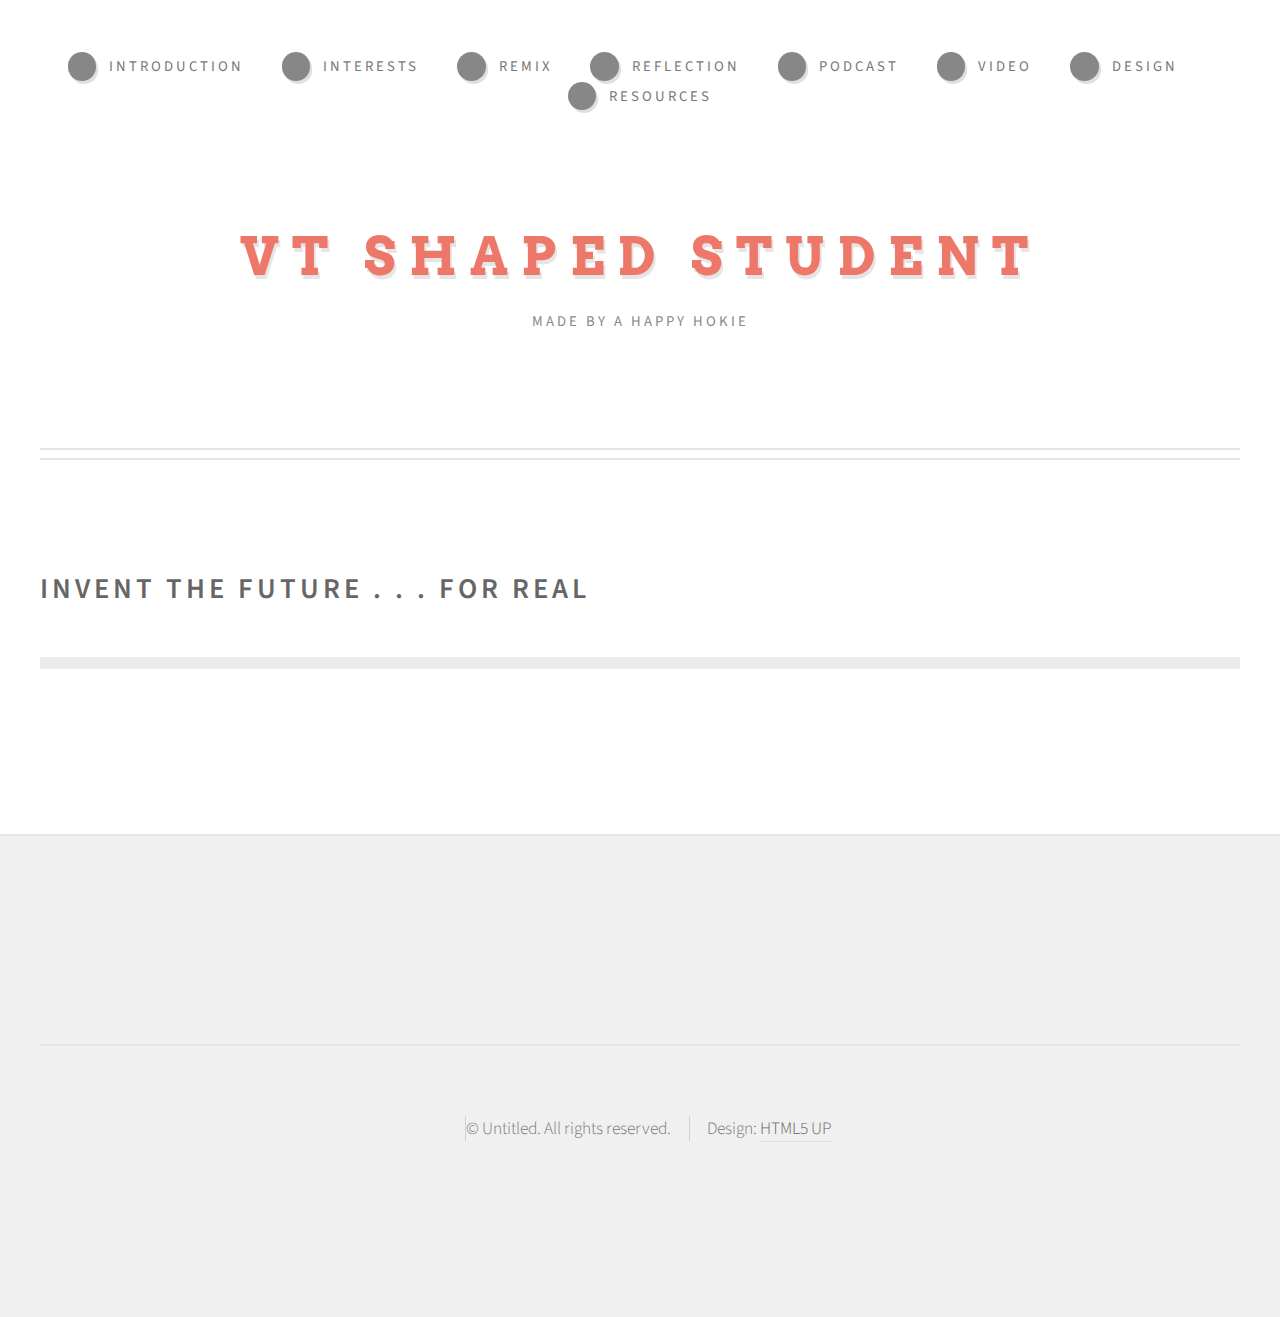
==== design.html @ 08e66b7c "design fix" ====
<!DOCTYPE HTML>
<html>
	<head>
		<title>Design</title>
		<meta charset="utf-8" />
		<meta name="viewport" content="width=device-width, initial-scale=1" />
		<!--[if lte IE 8]><script src="assets/js/ie/html5shiv.js"></script><![endif]-->
		<link rel="stylesheet" href="main.css" />
		<!--[if lte IE 8]><link rel="stylesheet" href="assets/css/ie8.css" /><![endif]-->
	</head>
	<body class="no-sidebar">
		<div id="page-wrapper">

			<!-- Header -->
				<div id="header-wrapper">
					<div id="header" class="container">

						<!-- Logo -->
							<h1 id="logo"><a href="index.html">VT Shaped Student</a></h1>
							<p>Made by a Happy Hokie</p>

						<!-- Nav -->
							<nav id="nav">
								<ul>
									<li><a class="icon fa-home" href="index.html"><span>Introduction</span></a></li>
									<li><a class="icon fa-cog" href="interests.html"><span>Interests</span></a></li>
									<li><a class="icon fa-retweet" href="remix.html"><span>Remix</span></a></li>
									<li><a class="icon fa-sitemap" href="reflection.html"><span>Reflection</span></a></li>
									<li><a class="icon fa-sitemap" href="podcast.html"><span>Podcast</span></a></li>
									<li><a class="icon fa-sitemap" href="video.html"><span>Video</span></a></li>
									<li><a class="icon fa-sitemap" href="design.html"><span>Design</span></a></li>
									<li><a class="icon fa-sitemap" href="resources.html"><span>Resources</span></a></li>
								</ul>
							</nav>

					</div>
				</div>

			<!-- Main -->
				<div id="main-wrapper">
					<div id="main" class="container">
						<div id="content">

							<!-- Post -->
								<article class="box post">
									<header>
										<h2><strong>Invent the Future . . . For Real</strong></h2>
									</header>
									<span class="image featured"><img src="images/" alt="" /></span>

								</article>

						</div>
					</div>
				</div>

			<!-- Footer -->
				<div id="footer-wrapper">
					<div id="footer" class="container">

					<div id="copyright" class="container">
						<ul class="links">
							<li>&copy; Untitled. All rights reserved.</li><li>Design: <a href="http://html5up.net">HTML5 UP</a></li>
						</ul>
					</div>
				</div>

		</div>

		<!-- Scripts -->
			<script src="assets/js/jquery.min.js"></script>
			<script src="assets/js/jquery.dropotron.min.js"></script>
			<script src="assets/js/skel.min.js"></script>
			<script src="assets/js/skel-viewport.min.js"></script>
			<script src="assets/js/util.js"></script>
			<!--[if lte IE 8]><script src="assets/js/ie/respond.min.js"></script><![endif]-->
			<script src="assets/js/main.js"></script>

	</body>
</html>
---- main.css ----
@import url("font-awesome.min.css");
@import url("https://fonts.googleapis.com/css?family=Source+Sans+Pro:300,400,600|Arvo:700");


	html, body, div, span, applet, object, iframe, h1, h2, h3, h4, h5, h6, p, blockquote, pre, a, abbr, acronym, address, big, cite, code, del, dfn, em, img, ins, kbd, q, s, samp, small, strike, strong, sub, sup, tt, var, b, u, i, center, dl, dt, dd, ol, ul, li, fieldset, form, label, legend, table, caption, tbody, tfoot, thead, tr, th, td, article, aside, canvas, details, embed, figure, figcaption, footer, header, hgroup, menu, nav, output, ruby, section, summary, time, mark, audio, video {
		margin: 0;
		padding: 0;
		border: 0;
		font-size: 100%;
		font: inherit;
		vertical-align: baseline;
	}

	article, aside, details, figcaption, figure, footer, header, hgroup, menu, nav, section {
		display: block;
	}

	body {
		line-height: 1;
	}

	ol, ul {
		list-style: none;
	}

	blockquote, q {
		quotes: none;
	}

	blockquote:before, blockquote:after, q:before, q:after {
		content: '';
		content: none;
	}

	table {
		border-collapse: collapse;
		border-spacing: 0;
	}

	body {
		-webkit-text-size-adjust: none;
	}

/* Box Model */

	*, *:before, *:after {
		-moz-box-sizing: border-box;
		-webkit-box-sizing: border-box;
		box-sizing: border-box;
	}

/* Containers */

	.container {
		margin-left: auto;
		margin-right: auto;
	}

	.container.\31 25\25 {
		width: 100%;
		max-width: 1200px;
		min-width: 960px;
	}

	.container.\37 5\25 {
		width: 720px;
	}

	.container.\35 0\25 {
		width: 480px;
	}

	.container.\32 5\25 {
		width: 240px;
	}

	.container {
		width: 960px;
	}

	@media screen and (min-width: 737px) {

		.container.\31 25\25 {
			width: 100%;
			max-width: 1500px;
			min-width: 1200px;
		}

		.container.\37 5\25 {
			width: 900px;
		}

		.container.\35 0\25 {
			width: 600px;
		}

		.container.\32 5\25 {
			width: 300px;
		}

		.container {
			width: 1200px;
		}

	}

	@media screen and (min-width: 737px) and (max-width: 1200px) {

		.container.\31 25\25 {
			width: 100%;
			max-width: 1200px;
			min-width: 960px;
		}

		.container.\37 5\25 {
			width: 720px;
		}

		.container.\35 0\25 {
			width: 480px;
		}

		.container.\32 5\25 {
			width: 240px;
		}

		.container {
			width: 960px;
		}

	}

	@media screen and (max-width: 736px) {

		.container.\31 25\25 {
			width: 100%;
			max-width: 125%;
			min-width: 100%;
		}

		.container.\37 5\25 {
			width: 75%;
		}

		.container.\35 0\25 {
			width: 50%;
		}

		.container.\32 5\25 {
			width: 25%;
		}

		.container {
			width: 100% !important;
		}

	}

/* Grid */

	.row {
		border-bottom: solid 1px transparent;
		-moz-box-sizing: border-box;
		-webkit-box-sizing: border-box;
		box-sizing: border-box;
	}

	.row > * {
		float: left;
		-moz-box-sizing: border-box;
		-webkit-box-sizing: border-box;
		box-sizing: border-box;
	}

	.row:after, .row:before {
		content: '';
		display: block;
		clear: both;
		height: 0;
	}

	.row.uniform > * > :first-child {
		margin-top: 0;
	}

	.row.uniform > * > :last-child {
		margin-bottom: 0;
	}

	.row.\30 \25 > * {
		padding: 0 0 0 0px;
	}

	.row.\30 \25 {
		margin: 0 0 -1px 0px;
	}

	.row.uniform.\30 \25 > * {
		padding: 0px 0 0 0px;
	}

	.row.uniform.\30 \25 {
		margin: 0px 0 -1px 0px;
	}

	.row > * {
		padding: 0 0 0 40px;
	}

	.row {
		margin: 0 0 -1px -40px;
	}

	.row.uniform > * {
		padding: 40px 0 0 40px;
	}

	.row.uniform {
		margin: -40px 0 -1px -40px;
	}

	.row.\32 00\25 > * {
		padding: 0 0 0 80px;
	}

	.row.\32 00\25 {
		margin: 0 0 -1px -80px;
	}

	.row.uniform.\32 00\25 > * {
		padding: 80px 0 0 80px;
	}

	.row.uniform.\32 00\25 {
		margin: -80px 0 -1px -80px;
	}

	.row.\31 50\25 > * {
		padding: 0 0 0 60px;
	}

	.row.\31 50\25 {
		margin: 0 0 -1px -60px;
	}

	.row.uniform.\31 50\25 > * {
		padding: 60px 0 0 60px;
	}

	.row.uniform.\31 50\25 {
		margin: -60px 0 -1px -60px;
	}

	.row.\35 0\25 > * {
		padding: 0 0 0 20px;
	}

	.row.\35 0\25 {
		margin: 0 0 -1px -20px;
	}

	.row.uniform.\35 0\25 > * {
		padding: 20px 0 0 20px;
	}

	.row.uniform.\35 0\25 {
		margin: -20px 0 -1px -20px;
	}

	.row.\32 5\25 > * {
		padding: 0 0 0 10px;
	}

	.row.\32 5\25 {
		margin: 0 0 -1px -10px;
	}

	.row.uniform.\32 5\25 > * {
		padding: 10px 0 0 10px;
	}

	.row.uniform.\32 5\25 {
		margin: -10px 0 -1px -10px;
	}

	.\31 2u, .\31 2u\24 {
		width: 100%;
		clear: none;
		margin-left: 0;
	}

	.\31 1u, .\31 1u\24 {
		width: 91.6666666667%;
		clear: none;
		margin-left: 0;
	}

	.\31 0u, .\31 0u\24 {
		width: 83.3333333333%;
		clear: none;
		margin-left: 0;
	}

	.\39 u, .\39 u\24 {
		width: 75%;
		clear: none;
		margin-left: 0;
	}

	.\38 u, .\38 u\24 {
		width: 66.6666666667%;
		clear: none;
		margin-left: 0;
	}

	.\37 u, .\37 u\24 {
		width: 58.3333333333%;
		clear: none;
		margin-left: 0;
	}

	.\36 u, .\36 u\24 {
		width: 50%;
		clear: none;
		margin-left: 0;
	}

	.\35 u, .\35 u\24 {
		width: 41.6666666667%;
		clear: none;
		margin-left: 0;
	}

	.\34 u, .\34 u\24 {
		width: 33.3333333333%;
		clear: none;
		margin-left: 0;
	}

	.\33 u, .\33 u\24 {
		width: 25%;
		clear: none;
		margin-left: 0;
	}

	.\32 u, .\32 u\24 {
		width: 16.6666666667%;
		clear: none;
		margin-left: 0;
	}

	.\31 u, .\31 u\24 {
		width: 8.3333333333%;
		clear: none;
		margin-left: 0;
	}

	.\31 2u\24 + *,
	.\31 1u\24 + *,
	.\31 0u\24 + *,
	.\39 u\24 + *,
	.\38 u\24 + *,
	.\37 u\24 + *,
	.\36 u\24 + *,
	.\35 u\24 + *,
	.\34 u\24 + *,
	.\33 u\24 + *,
	.\32 u\24 + *,
	.\31 u\24 + * {
		clear: left;
	}

	.\-11u {
		margin-left: 91.66667%;
	}

	.\-10u {
		margin-left: 83.33333%;
	}

	.\-9u {
		margin-left: 75%;
	}

	.\-8u {
		margin-left: 66.66667%;
	}

	.\-7u {
		margin-left: 58.33333%;
	}

	.\-6u {
		margin-left: 50%;
	}

	.\-5u {
		margin-left: 41.66667%;
	}

	.\-4u {
		margin-left: 33.33333%;
	}

	.\-3u {
		margin-left: 25%;
	}

	.\-2u {
		margin-left: 16.66667%;
	}

	.\-1u {
		margin-left: 8.33333%;
	}

	@media screen and (min-width: 737px) {

		.row > * {
			padding: 50px 0 0 50px;
		}

		.row {
			margin: -50px 0 -1px -50px;
		}

		.row.uniform > * {
			padding: 50px 0 0 50px;
		}

		.row.uniform {
			margin: -50px 0 -1px -50px;
		}

		.row.\32 00\25 > * {
			padding: 100px 0 0 100px;
		}

		.row.\32 00\25 {
			margin: -100px 0 -1px -100px;
		}

		.row.uniform.\32 00\25 > * {
			padding: 100px 0 0 100px;
		}

		.row.uniform.\32 00\25 {
			margin: -100px 0 -1px -100px;
		}

		.row.\31 50\25 > * {
			padding: 75px 0 0 75px;
		}

		.row.\31 50\25 {
			margin: -75px 0 -1px -75px;
		}

		.row.uniform.\31 50\25 > * {
			padding: 75px 0 0 75px;
		}

		.row.uniform.\31 50\25 {
			margin: -75px 0 -1px -75px;
		}

		.row.\35 0\25 > * {
			padding: 25px 0 0 25px;
		}

		.row.\35 0\25 {
			margin: -25px 0 -1px -25px;
		}

		.row.uniform.\35 0\25 > * {
			padding: 25px 0 0 25px;
		}

		.row.uniform.\35 0\25 {
			margin: -25px 0 -1px -25px;
		}

		.row.\32 5\25 > * {
			padding: 12.5px 0 0 12.5px;
		}

		.row.\32 5\25 {
			margin: -12.5px 0 -1px -12.5px;
		}

		.row.uniform.\32 5\25 > * {
			padding: 12.5px 0 0 12.5px;
		}

		.row.uniform.\32 5\25 {
			margin: -12.5px 0 -1px -12.5px;
		}

		.\31 2u\28desktop\29, .\31 2u\24\28desktop\29 {
			width: 100%;
			clear: none;
			margin-left: 0;
		}

		.\31 1u\28desktop\29, .\31 1u\24\28desktop\29 {
			width: 91.6666666667%;
			clear: none;
			margin-left: 0;
		}

		.\31 0u\28desktop\29, .\31 0u\24\28desktop\29 {
			width: 83.3333333333%;
			clear: none;
			margin-left: 0;
		}

		.\39 u\28desktop\29, .\39 u\24\28desktop\29 {
			width: 75%;
			clear: none;
			margin-left: 0;
		}

		.\38 u\28desktop\29, .\38 u\24\28desktop\29 {
			width: 66.6666666667%;
			clear: none;
			margin-left: 0;
		}

		.\37 u\28desktop\29, .\37 u\24\28desktop\29 {
			width: 58.3333333333%;
			clear: none;
			margin-left: 0;
		}

		.\36 u\28desktop\29, .\36 u\24\28desktop\29 {
			width: 50%;
			clear: none;
			margin-left: 0;
		}

		.\35 u\28desktop\29, .\35 u\24\28desktop\29 {
			width: 41.6666666667%;
			clear: none;
			margin-left: 0;
		}

		.\34 u\28desktop\29, .\34 u\24\28desktop\29 {
			width: 33.3333333333%;
			clear: none;
			margin-left: 0;
		}

		.\33 u\28desktop\29, .\33 u\24\28desktop\29 {
			width: 25%;
			clear: none;
			margin-left: 0;
		}

		.\32 u\28desktop\29, .\32 u\24\28desktop\29 {
			width: 16.6666666667%;
			clear: none;
			margin-left: 0;
		}

		.\31 u\28desktop\29, .\31 u\24\28desktop\29 {
			width: 8.3333333333%;
			clear: none;
			margin-left: 0;
		}

		.\31 2u\24\28desktop\29 + *,
		.\31 1u\24\28desktop\29 + *,
		.\31 0u\24\28desktop\29 + *,
		.\39 u\24\28desktop\29 + *,
		.\38 u\24\28desktop\29 + *,
		.\37 u\24\28desktop\29 + *,
		.\36 u\24\28desktop\29 + *,
		.\35 u\24\28desktop\29 + *,
		.\34 u\24\28desktop\29 + *,
		.\33 u\24\28desktop\29 + *,
		.\32 u\24\28desktop\29 + *,
		.\31 u\24\28desktop\29 + * {
			clear: left;
		}

		.\-11u\28desktop\29 {
			margin-left: 91.66667%;
		}

		.\-10u\28desktop\29 {
			margin-left: 83.33333%;
		}

		.\-9u\28desktop\29 {
			margin-left: 75%;
		}

		.\-8u\28desktop\29 {
			margin-left: 66.66667%;
		}

		.\-7u\28desktop\29 {
			margin-left: 58.33333%;
		}

		.\-6u\28desktop\29 {
			margin-left: 50%;
		}

		.\-5u\28desktop\29 {
			margin-left: 41.66667%;
		}

		.\-4u\28desktop\29 {
			margin-left: 33.33333%;
		}

		.\-3u\28desktop\29 {
			margin-left: 25%;
		}

		.\-2u\28desktop\29 {
			margin-left: 16.66667%;
		}

		.\-1u\28desktop\29 {
			margin-left: 8.33333%;
		}

	}

	@media screen and (min-width: 737px) and (max-width: 1200px) {

		.row > * {
			padding: 30px 0 0 30px;
		}

		.row {
			margin: -30px 0 -1px -30px;
		}

		.row.uniform > * {
			padding: 30px 0 0 30px;
		}

		.row.uniform {
			margin: -30px 0 -1px -30px;
		}

		.row.\32 00\25 > * {
			padding: 60px 0 0 60px;
		}

		.row.\32 00\25 {
			margin: -60px 0 -1px -60px;
		}

		.row.uniform.\32 00\25 > * {
			padding: 60px 0 0 60px;
		}

		.row.uniform.\32 00\25 {
			margin: -60px 0 -1px -60px;
		}

		.row.\31 50\25 > * {
			padding: 45px 0 0 45px;
		}

		.row.\31 50\25 {
			margin: -45px 0 -1px -45px;
		}

		.row.uniform.\31 50\25 > * {
			padding: 45px 0 0 45px;
		}

		.row.uniform.\31 50\25 {
			margin: -45px 0 -1px -45px;
		}

		.row.\35 0\25 > * {
			padding: 15px 0 0 15px;
		}

		.row.\35 0\25 {
			margin: -15px 0 -1px -15px;
		}

		.row.uniform.\35 0\25 > * {
			padding: 15px 0 0 15px;
		}

		.row.uniform.\35 0\25 {
			margin: -15px 0 -1px -15px;
		}

		.row.\32 5\25 > * {
			padding: 7.5px 0 0 7.5px;
		}

		.row.\32 5\25 {
			margin: -7.5px 0 -1px -7.5px;
		}

		.row.uniform.\32 5\25 > * {
			padding: 7.5px 0 0 7.5px;
		}

		.row.uniform.\32 5\25 {
			margin: -7.5px 0 -1px -7.5px;
		}

		.\31 2u\28tablet\29, .\31 2u\24\28tablet\29 {
			width: 100%;
			clear: none;
			margin-left: 0;
		}

		.\31 1u\28tablet\29, .\31 1u\24\28tablet\29 {
			width: 91.6666666667%;
			clear: none;
			margin-left: 0;
		}

		.\31 0u\28tablet\29, .\31 0u\24\28tablet\29 {
			width: 83.3333333333%;
			clear: none;
			margin-left: 0;
		}

		.\39 u\28tablet\29, .\39 u\24\28tablet\29 {
			width: 75%;
			clear: none;
			margin-left: 0;
		}

		.\38 u\28tablet\29, .\38 u\24\28tablet\29 {
			width: 66.6666666667%;
			clear: none;
			margin-left: 0;
		}

		.\37 u\28tablet\29, .\37 u\24\28tablet\29 {
			width: 58.3333333333%;
			clear: none;
			margin-left: 0;
		}

		.\36 u\28tablet\29, .\36 u\24\28tablet\29 {
			width: 50%;
			clear: none;
			margin-left: 0;
		}

		.\35 u\28tablet\29, .\35 u\24\28tablet\29 {
			width: 41.6666666667%;
			clear: none;
			margin-left: 0;
		}

		.\34 u\28tablet\29, .\34 u\24\28tablet\29 {
			width: 33.3333333333%;
			clear: none;
			margin-left: 0;
		}

		.\33 u\28tablet\29, .\33 u\24\28tablet\29 {
			width: 25%;
			clear: none;
			margin-left: 0;
		}

		.\32 u\28tablet\29, .\32 u\24\28tablet\29 {
			width: 16.6666666667%;
			clear: none;
			margin-left: 0;
		}

		.\31 u\28tablet\29, .\31 u\24\28tablet\29 {
			width: 8.3333333333%;
			clear: none;
			margin-left: 0;
		}

		.\31 2u\24\28tablet\29 + *,
		.\31 1u\24\28tablet\29 + *,
		.\31 0u\24\28tablet\29 + *,
		.\39 u\24\28tablet\29 + *,
		.\38 u\24\28tablet\29 + *,
		.\37 u\24\28tablet\29 + *,
		.\36 u\24\28tablet\29 + *,
		.\35 u\24\28tablet\29 + *,
		.\34 u\24\28tablet\29 + *,
		.\33 u\24\28tablet\29 + *,
		.\32 u\24\28tablet\29 + *,
		.\31 u\24\28tablet\29 + * {
			clear: left;
		}

		.\-11u\28tablet\29 {
			margin-left: 91.66667%;
		}

		.\-10u\28tablet\29 {
			margin-left: 83.33333%;
		}

		.\-9u\28tablet\29 {
			margin-left: 75%;
		}

		.\-8u\28tablet\29 {
			margin-left: 66.66667%;
		}

		.\-7u\28tablet\29 {
			margin-left: 58.33333%;
		}

		.\-6u\28tablet\29 {
			margin-left: 50%;
		}

		.\-5u\28tablet\29 {
			margin-left: 41.66667%;
		}

		.\-4u\28tablet\29 {
			margin-left: 33.33333%;
		}

		.\-3u\28tablet\29 {
			margin-left: 25%;
		}

		.\-2u\28tablet\29 {
			margin-left: 16.66667%;
		}

		.\-1u\28tablet\29 {
			margin-left: 8.33333%;
		}

	}

	@media screen and (max-width: 736px) {

		.row > * {
			padding: 20px 0 0 20px;
		}

		.row {
			margin: -20px 0 -1px -20px;
		}

		.row.uniform > * {
			padding: 20px 0 0 20px;
		}

		.row.uniform {
			margin: -20px 0 -1px -20px;
		}

		.row.\32 00\25 > * {
			padding: 40px 0 0 40px;
		}

		.row.\32 00\25 {
			margin: -40px 0 -1px -40px;
		}

		.row.uniform.\32 00\25 > * {
			padding: 40px 0 0 40px;
		}

		.row.uniform.\32 00\25 {
			margin: -40px 0 -1px -40px;
		}

		.row.\31 50\25 > * {
			padding: 30px 0 0 30px;
		}

		.row.\31 50\25 {
			margin: -30px 0 -1px -30px;
		}

		.row.uniform.\31 50\25 > * {
			padding: 30px 0 0 30px;
		}

		.row.uniform.\31 50\25 {
			margin: -30px 0 -1px -30px;
		}

		.row.\35 0\25 > * {
			padding: 10px 0 0 10px;
		}

		.row.\35 0\25 {
			margin: -10px 0 -1px -10px;
		}

		.row.uniform.\35 0\25 > * {
			padding: 10px 0 0 10px;
		}

		.row.uniform.\35 0\25 {
			margin: -10px 0 -1px -10px;
		}

		.row.\32 5\25 > * {
			padding: 5px 0 0 5px;
		}

		.row.\32 5\25 {
			margin: -5px 0 -1px -5px;
		}

		.row.uniform.\32 5\25 > * {
			padding: 5px 0 0 5px;
		}

		.row.uniform.\32 5\25 {
			margin: -5px 0 -1px -5px;
		}

		.\31 2u\28mobile\29, .\31 2u\24\28mobile\29 {
			width: 100%;
			clear: none;
			margin-left: 0;
		}

		.\31 1u\28mobile\29, .\31 1u\24\28mobile\29 {
			width: 91.6666666667%;
			clear: none;
			margin-left: 0;
		}

		.\31 0u\28mobile\29, .\31 0u\24\28mobile\29 {
			width: 83.3333333333%;
			clear: none;
			margin-left: 0;
		}

		.\39 u\28mobile\29, .\39 u\24\28mobile\29 {
			width: 75%;
			clear: none;
			margin-left: 0;
		}

		.\38 u\28mobile\29, .\38 u\24\28mobile\29 {
			width: 66.6666666667%;
			clear: none;
			margin-left: 0;
		}

		.\37 u\28mobile\29, .\37 u\24\28mobile\29 {
			width: 58.3333333333%;
			clear: none;
			margin-left: 0;
		}

		.\36 u\28mobile\29, .\36 u\24\28mobile\29 {
			width: 50%;
			clear: none;
			margin-left: 0;
		}

		.\35 u\28mobile\29, .\35 u\24\28mobile\29 {
			width: 41.6666666667%;
			clear: none;
			margin-left: 0;
		}

		.\34 u\28mobile\29, .\34 u\24\28mobile\29 {
			width: 33.3333333333%;
			clear: none;
			margin-left: 0;
		}

		.\33 u\28mobile\29, .\33 u\24\28mobile\29 {
			width: 25%;
			clear: none;
			margin-left: 0;
		}

		.\32 u\28mobile\29, .\32 u\24\28mobile\29 {
			width: 16.6666666667%;
			clear: none;
			margin-left: 0;
		}

		.\31 u\28mobile\29, .\31 u\24\28mobile\29 {
			width: 8.3333333333%;
			clear: none;
			margin-left: 0;
		}

		.\31 2u\24\28mobile\29 + *,
		.\31 1u\24\28mobile\29 + *,
		.\31 0u\24\28mobile\29 + *,
		.\39 u\24\28mobile\29 + *,
		.\38 u\24\28mobile\29 + *,
		.\37 u\24\28mobile\29 + *,
		.\36 u\24\28mobile\29 + *,
		.\35 u\24\28mobile\29 + *,
		.\34 u\24\28mobile\29 + *,
		.\33 u\24\28mobile\29 + *,
		.\32 u\24\28mobile\29 + *,
		.\31 u\24\28mobile\29 + * {
			clear: left;
		}

		.\-11u\28mobile\29 {
			margin-left: 91.66667%;
		}

		.\-10u\28mobile\29 {
			margin-left: 83.33333%;
		}

		.\-9u\28mobile\29 {
			margin-left: 75%;
		}

		.\-8u\28mobile\29 {
			margin-left: 66.66667%;
		}

		.\-7u\28mobile\29 {
			margin-left: 58.33333%;
		}

		.\-6u\28mobile\29 {
			margin-left: 50%;
		}

		.\-5u\28mobile\29 {
			margin-left: 41.66667%;
		}

		.\-4u\28mobile\29 {
			margin-left: 33.33333%;
		}

		.\-3u\28mobile\29 {
			margin-left: 25%;
		}

		.\-2u\28mobile\29 {
			margin-left: 16.66667%;
		}

		.\-1u\28mobile\29 {
			margin-left: 8.33333%;
		}

	}

/* Basic */

	body {
		background: #f0f0f0;
		font-family: 'Source Sans Pro';
		font-weight: 300;
		color: #777;
	}

		body.is-loading * {
			-moz-transition: none !important;
			-webkit-transition: none !important;
			-ms-transition: none !important;
			transition: none !important;
			-moz-animation: none !important;
			-webkit-animation: none !important;
			-ms-animation: none !important;
			animation: none !important;
		}

	input, textarea, select {
		font-family: 'Source Sans Pro';
		font-weight: 300;
		color: #777;
	}

	h1, h2, h3, h4, h5, h6 {
		font-weight: 600;
		text-transform: uppercase;
		color: #888;
	}

	h1 a, h2 a, h3 a, h4 a, h5 a, h6 a {
		color: inherit;
		text-decoration: none;
		border: 0;
	}

	a {
		-moz-transition: color 0.25s ease-in-out, border-bottom-color 0.25s ease-in-out;
		-webkit-transition: color 0.25s ease-in-out, border-bottom-color 0.25s ease-in-out;
		-ms-transition: color 0.25s ease-in-out, border-bottom-color 0.25s ease-in-out;
		transition: color 0.25s ease-in-out, border-bottom-color 0.25s ease-in-out;
		color: #666;
		text-decoration: none;
		border-bottom: solid 1px #ddd;
	}

		a strong {
			-moz-transition: color 0.25s ease-in-out, border-bottom-color 0.25s ease-in-out;
			-webkit-transition: color 0.25s ease-in-out, border-bottom-color 0.25s ease-in-out;
			-ms-transition: color 0.25s ease-in-out, border-bottom-color 0.25s ease-in-out;
			transition: color 0.25s ease-in-out, border-bottom-color 0.25s ease-in-out;
		}

		a:hover {
			color: #ed786a;
			border-bottom-color: rgba(255, 255, 255, 0);
		}

			a:hover strong {
				color: #ed786a;
			}

	strong, b {
		font-weight: 600;
		color: #666;
	}

	em, i {
		font-style: italic;
	}

	sub {
		position: relative;
		top: 0.5em;
		font-size: 0.8em;
	}

	sup {
		position: relative;
		top: -0.5em;
		font-size: 0.8em;
	}

	hr {
		border: 0;
		border-top: solid 1px #ddd;
	}

	blockquote {
		border-left: solid 0.5em #ddd;
		padding: 1em 0 1em 2em;
		font-style: italic;
	}

	p {
		text-align: justify;
		margin-bottom: 2em;
	}

	ul, ol, dl, table, blockquote {
		margin-bottom: 2em;
	}

	br.clear {
		clear: both;
	}

/* Sections/Article */

	section, article {
		margin-bottom: 3em;
	}

	section > :last-child,
	article > :last-child,
	section:last-child,
	article:last-child {
		margin-bottom: 0;
	}

/* Image */

	.image {
		-moz-transition: opacity 0.25s ease-in-out;
		-webkit-transition: opacity 0.25s ease-in-out;
		-ms-transition: opacity 0.25s ease-in-out;
		transition: opacity 0.25s ease-in-out;
		display: inline-block;
		border: solid 6px #ebebeb !important;
	}

		.image:hover {
			opacity: 0.9;
		}

		.image img {
			display: block;
			width: 100%;
		}

		.image.fit {
			display: block;
			width: 100%;
		}

		.image.featured {
			display: block;
			width: 100%;
			margin: 0 0 3.5em 0;
		}

		.image.left {
			float: left;
			margin: 0 1.5em 1.5em 0;
			position: relative;
			top: 0.5em;
		}

		.image.centered {
			display: block;
			margin: 0 0 2em 0;
		}

			.image.centered img {
				margin: 0 auto;
				width: auto;
			}

/* List */

	ul.default {
		list-style: disc;
		margin-left: 1em;
	}

		ul.default li {
			padding-left: 0.5em;
			margin: 0.75em 0 0.75em 0;
		}

			ul.default li:first-child {
				margin-top: 0;
			}

	ul.links {
		list-style: decimal;
		margin-left: 1em;
	}

		ul.links li {
			display: inline;
			border-left: solid 1px #d0d0d0;
			padding-left: 1em;
			margin-left: 1em;
		}

			ul.links li:first-child {
				margin-left: 0;
				padding-left: 0;
			}

	ul.actions {
		margin-top: 2.5em;
		clear: both;
	}

	ul.divided li {
		border-top: solid 2px #e5e5e5;
	}

		ul.divided li:first-child {
			border-top: 0;
			margin-top: 0;
			padding-top: 0;
		}

	ul.icons > li {
		position: relative;
		padding: 2em 0 0 3em;
	}

		ul.icons > li:before {
			position: absolute;
			left: 0;
			top: 2em;
			display: block;
			background: #878787;
			color: #e4e4e4;
			width: 1.65em;
			height: 1.65em;
			border-radius: 1.65em;
			line-height: 1.65em;
			text-align: center;
			box-shadow: 0.125em 0.175em 0 0 rgba(0, 0, 0, 0.125);
		}

		ul.icons > li:first-child {
			padding-top: 0;
		}

			ul.icons > li:first-child:before {
				top: 0;
			}

	ol.default {
		list-style: decimal;
		margin-left: 1em;
	}

		ol.default li {
			padding-left: 0.5em;
			margin: 0.75em 0 0.75em 0;
		}

			ol.default li:first-child {
				margin-top: 0;
			}

/* Form */

	form label {
		font-weight: 600;
		text-transform: uppercase;
		color: #888;
		display: block;
		margin: 0 0 1em 0;
	}

	form input[type="text"],
	form input[type="email"]
	input[type="password"],
	form select,
	form textarea {
		-moz-transition: background-color 0.25s ease-in-out;
		-webkit-transition: background-color 0.25s ease-in-out;
		-ms-transition: background-color 0.25s ease-in-out;
		transition: background-color 0.25s ease-in-out;
		-webkit-appearance: none;
		display: block;
		border: 0;
		background: #e8e8e8;
		width: 100%;
		box-shadow: inset 2px 2px 0px 0px rgba(0, 0, 0, 0.1);
		border-radius: 4px;
		line-height: 1.25em;
		padding: 0.75em 1em 0.75em 1em;
	}

		form input[type="text"]:focus,
		form input[type="email"]
		input[type="password"]:focus,
		form select:focus,
		form textarea:focus {
			background: #f0f0f0;
		}

	form textarea {
		min-height: 11em;
	}

	form .formerize-placeholder {
		color: #555 !important;
	}

	form ::-webkit-input-placeholder {
		color: #555 !important;
		line-height: 1.35em;
	}

	form :-moz-placeholder {
		color: #555 !important;
	}

	form ::-moz-placeholder {
		color: #555 !important;
	}

	form :-ms-input-placeholder {
		color: #555 !important;
	}

	form ::-moz-focus-inner {
		border: 0;
	}

/* Table */

	table {
		width: 100%;
	}

		table.default {
			width: 100%;
		}

			table.default tbody tr {
				border-top: solid 1px #E5E5E5;
			}

				table.default tbody tr:first-child {
					border-top: 0;
				}

			table.default td {
				padding: 0.75em 1em 0.75em 1em;
			}

			table.default th {
				text-align: left;
				font-weight: bold;
				padding: 0.75em 1em 0.75em 1em;
			}

			table.default thead {
				background: #878787;
				color: #fff;
				font-weight: 400;
				text-transform: uppercase;
				border: 0;
				box-shadow: 0.125em 0.175em 0 0 rgba(0, 0, 0, 0.125);
			}

			table.default tfoot {
				background: #F0F0F0;
				border-top: solid 2px #E5E5E5;
			}

/* Button */

	input[type="button"],
	input[type="submit"],
	input[type="reset"],
	button,
	.button {
		-moz-transition: all 0.25s ease-in-out;
		-webkit-transition: all 0.25s ease-in-out;
		-ms-transition: all 0.25s ease-in-out;
		transition: all 0.25s ease-in-out;
		-webkit-appearance: none;
		position: relative;
		display: inline-block;
		background: #ed786a;
		color: #fff !important;
		text-transform: uppercase;
		border-radius: 4px;
		border: 0;
		outline: 0;
		font-size: 1em;
		box-shadow: 0.125em 0.175em 0 0 rgba(0, 0, 0, 0.125);
		font-weight: 600;
		text-align: center;
	}

		input[type="button"].icon:before,
		input[type="submit"].icon:before,
		input[type="reset"].icon:before,
		button.icon:before,
		.button.icon:before {
			position: relative;
			padding-right: 0.75em;
			opacity: 0.5;
			top: 0.05em;
		}

		input[type="button"]:hover,
		input[type="submit"]:hover,
		input[type="reset"]:hover,
		button:hover,
		.button:hover {
			background: #fd887a;
		}

		input[type="button"]:active,
		input[type="submit"]:active,
		input[type="reset"]:active,
		button:active,
		.button:active {
			background: #ed786a;
		}

		input[type="button"].alt,
		input[type="submit"].alt,
		input[type="reset"].alt,
		button.alt,
		.button.alt {
			background: #878787;
		}

			input[type="button"].alt:hover,
			input[type="submit"].alt:hover,
			input[type="reset"].alt:hover,
			button.alt:hover,
			.button.alt:hover {
				background: #979797;
			}

			input[type="button"].alt:active,
			input[type="submit"].alt:active,
			input[type="reset"].alt:active,
			button.alt:active,
			.button.alt:active {
				background: #878787;
			}

/* Box */

	.box .excerpt .date {
		background: #878787;
		color: #fff;
		font-weight: 400;
		text-transform: uppercase;
		border-radius: 4px;
		border: 0;
		box-shadow: 0.125em 0.175em 0 0 rgba(0, 0, 0, 0.125);
	}

/* Icons */

	.icon {
		position: relative;
		text-decoration: none;
	}

		.icon:before {
			-moz-osx-font-smoothing: grayscale;
			-webkit-font-smoothing: antialiased;
			font-family: FontAwesome;
			font-style: normal;
			font-weight: normal;
			text-transform: none !important;
		}

		.icon > .label {
			display: none;
		}

/* Wrappers */

	#header-wrapper {
		position: relative;
		background: #fff;
		text-align: center;
	}

		#header-wrapper p {
			text-align: center;
		}

	#banner-wrapper {
		position: relative;
		overflow: hidden;
		background: #fff;
		color: #fff;
		text-align: center;
		border-top: solid 2px #e5e5e5;
		border-bottom: solid 2px #e5e5e5;
		box-shadow: inset 0px -8px 0px 0px #fff, inset 0px -10px 0px 0px #e5e5e5, inset 0px 8px 0px 0px #fff, inset 0px 10px 0px 0px #e5e5e5;
	}

		#banner-wrapper .inner {
			background: url("../../images/banner.jpg");
			background-size: cover;
		}

		#banner-wrapper p {
			text-align: center;
		}

	#features-wrapper {
		position: relative;
		overflow: hidden;
		background: #fff;
		text-align: center;
	}

		#features-wrapper p {
			text-align: center;
		}

		#features-wrapper .actions {
			margin-top: 1.25em;
		}

	#main-wrapper {
		position: relative;
		overflow: hidden;
		background: #fff;
	}

	#footer-wrapper {
		position: relative;
		overflow: hidden;
		border-top: solid 2px #e5e5e5;
		background: #f0f0f0;
	}

		#footer-wrapper form input[type="text"],
		#footer-wrapper form input[type="email"],
		#footer-wrapper form input[type="password"],
		#footer-wrapper form select,
		#footer-wrapper form textarea {
			background: #f7f7f7;
		}

			#footer-wrapper form input[type="text"]:focus,
			#footer-wrapper form input[type="email"]:focus,
			#footer-wrapper form input[type="password"]:focus,
			#footer-wrapper form select:focus,
			#footer-wrapper form textarea:focus {
				background: #fff;
			}

		#footer-wrapper h2 {
			text-align: center;
		}

/* Header */

	#header {
		position: relative;
		border-bottom: solid 2px #e5e5e5;
		box-shadow: inset 0px -8px 0px 0px #fff, inset 0px -10px 0px 0px #e5e5e5;
	}

		#header h1 {
			font-family: 'Arvo';
			font-weight: 700;
			color: #ed786a;
			text-shadow: 0.05em 0.075em 0 rgba(0, 0, 0, 0.1);
		}

			#header h1 a {
				border: 0;
			}

		#header p {
			text-transform: uppercase;
			font-weight: 400;
			color: #888;
		}

/* Nav */

	#nav {
		cursor: default;
	}

		#nav > ul > li > a {
			border: 0;
			text-decoration: none;
			text-transform: uppercase;
			font-weight: 400;
			color: #777;
			outline: 0;
		}

			#nav > ul > li > a:before {
				display: inline-block;
				background: #878787;
				color: #e4e4e4;
				width: 1.65em;
				height: 1.65em;
				border-radius: 1.65em;
				line-height: 1.65em;
				text-align: center;
				box-shadow: 0.125em 0.175em 0 0 rgba(0, 0, 0, 0.125);
				margin-right: 0.75em;
				-moz-transition: color 0.25s ease-in-out, background 0.25s ease-in-out;
				-webkit-transition: color 0.25s ease-in-out, background 0.25s ease-in-out;
				-o-transition: color 0.25s ease-in-out, background 0.25s ease-in-out;
				-ms-transition: color 0.25s ease-in-out, background 0.25s ease-in-out;
				transition: color 0.25s ease-in-out, background 0.25s ease-in-out;
			}

			#nav > ul > li > a > span {
				-moz-transition: color 0.25s ease-in-out;
				-webkit-transition: color 0.25s ease-in-out;
				-o-transition: color 0.25s ease-in-out;
				-ms-transition: color 0.25s ease-in-out;
				transition: color 0.25s ease-in-out;
			}

		#nav > ul > li.active > a:before, #nav > ul > li:hover > a:before {
			background: #ED786A;
			color: #fff;
		}

		#nav > ul > li.active > a > span, #nav > ul > li:hover > a > span {
			color: #ED786A;
		}

/* Features */

/* Banner */

	#banner {
		position: relative;
		text-transform: uppercase;
	}

		#banner p {
			font-weight: 400;
		}

		#banner strong {
			color: inherit;
		}

/* Content */

	#content > section,
	#content > article {
		border-top: solid 2px #e5e5e5;
		box-shadow: inset 0px 8px 0px 0px #fff, inset 0px 10px 0px 0px #e5e5e5;
	}

		#content > section:first-child,
		#content > article:first-child {
			border-top: 0;
			box-shadow: none;
		}

/* Sidebar */

	#sidebar > section,
	#sidebar > article {
		border-top: solid 2px #e5e5e5;
		box-shadow: inset 0px 8px 0px 0px #fff, inset 0px 10px 0px 0px #e5e5e5;
	}

		#sidebar > section:first-child,
		#sidebar > article:first-child {
			border-top: 0;
			box-shadow: none;
		}

/* Copyright */

	#copyright {
		border-top: solid 2px #e5e5e5;
		text-align: center;
	}

/* Desktop */

	@media screen and (min-width: 737px) {

		/* Basic */

			body, input, textarea, select {
				line-height: 1.65em;
				font-size: 13pt;
			}

			h2 {
				font-size: 1.65em;
				font-weight: 400;
				letter-spacing: 4px;
				margin: 0 0 1.5em 0;
				line-height: 1.75em;
			}

			h3 {
				font-size: 1em;
				letter-spacing: 2px;
				margin: 0 0 1.25em 0;
			}

		/* Table */

			table.default thead {
				font-size: 0.85em;
				letter-spacing: 2px;
			}

		/* Button */

			input[type="button"],
			input[type="submit"],
			input[type="reset"],
			button,
			.button {
				font-size: 0.85em;
				letter-spacing: 2px;
				padding: 0.85em 2.75em 0.85em 2.75em;
			}

		/* List */

			ul.actions li {
				display: inline-block;
				margin-left: 1em;
			}

				ul.actions li:first-child {
					margin-left: 0;
				}

			ul.divided li {
				margin: 2.5em 0 0 0;
				padding: 2.5em 0 0 0;
			}

		/* Box */

			.no-sidebar .box .post > header {
				text-align: center;
			}

			.box.excerpt .date {
				display: inline-block;
				font-size: 0.85em;
				letter-spacing: 2px;
				padding: 0.25em 1em 0.25em 1em;
				margin: 0 0 2.5em 0;
			}

		/* Wrappers */

			#features-wrapper {
				padding: 6em 0 6em 0;
			}

			#banner-wrapper {
				padding: 3em 0 3em 0;
			}

			#main-wrapper {
				padding: 6em 0 6em 0;
			}

			#footer-wrapper {
				padding: 6em 0 8em 0;
			}

		/* Header */

			#header {
				padding: 14em 0 7em 0;
			}

				#header h1 {
					font-size: 3em;
					letter-spacing: 13px;
				}

				#header p {
					margin: 2.5em 0 0 0;
					font-size: 0.85em;
					letter-spacing: 3px;
				}

		/* Nav */

			#nav {
				position: absolute;
				top: 3em;
				left: 0;
				width: 100%;
			}

				#nav > ul > li {
					display: inline-block;
					padding-right: 2em;
				}

					#nav > ul > li:last-child {
						padding-right: 0;
					}

					#nav > ul > li > a {
						display: block;
					}

						#nav > ul > li > a > span {
							font-size: 0.85em;
							letter-spacing: 3px;
						}

					#nav > ul > li > ul {
						display: none;
					}

			.dropotron {
				text-align: left;
				border: solid 1px #e5e5e5;
				border-radius: 4px;
				background: #fff;
				background: rgba(255, 255, 255, 0.965);
				box-shadow: 0px 2px 2px 0px rgba(0, 0, 0, 0.1);
				padding: 0.75em 0 0.5em 0;
				min-width: 12em;
				margin-top: calc(-0.5em + 1px);
				margin-left: -2px;
			}

				.dropotron.level-0 {
					margin-top: 1.5em;
					margin-left: -1em;
				}

					.dropotron.level-0:after {
						content: '';
						display: block;
						position: absolute;
						left: 1.25em;
						top: calc(-0.75em + 1px);
						border-left: solid 0.75em rgba(255, 255, 255, 0);
						border-right: solid 0.75em rgba(255, 255, 255, 0);
						border-bottom: solid 0.75em #fff;
					}

					.dropotron.level-0:before {
						content: '';
						display: block;
						position: absolute;
						left: 1.25em;
						top: -0.75em;
						border-left: solid 0.75em rgba(255, 255, 255, 0);
						border-right: solid 0.75em rgba(255, 255, 255, 0);
						border-bottom: solid 0.75em #ccc;
					}

				.dropotron span, .dropotron a {
					display: block;
					padding: 0.3em 1em 0.3em 1em;
					border: 0;
					border-top: solid 1px #f0f0f0;
					outline: 0;
				}

				.dropotron li:first-child > span, .dropotron li:first-child > a {
					border-top: 0;
					padding-top: 0;
				}

				.dropotron li:hover > span, .dropotron li:hover > a {
					-moz-transition: color 0.25s ease-in-out, border-bottom-color 0.25s ease-in-out;
					-webkit-transition: color 0.25s ease-in-out, border-bottom-color 0.25s ease-in-out;
					-ms-transition: color 0.25s ease-in-out, border-bottom-color 0.25s ease-in-out;
					transition: color 0.25s ease-in-out, border-bottom-color 0.25s ease-in-out;
					color: #ed786a;
				}

		/* Banner */

			#banner {
				padding: 10em 0 10em 0;
			}

				#banner p {
					font-size: 2em;
					line-height: 1.5em;
					letter-spacing: 4px;
				}

				#banner:before, #banner:after {
					content: '';
					display: block;
					position: absolute;
					top: 50%;
					width: 35px;
					height: 141px;
					margin-top: -70px;
					background: url("images/bracket.svg");
					opacity: 0.15;
				}

				#banner:before {
					left: 0;
				}

				#banner:after {
					-moz-transform: scaleX(-1);
					-webkit-transform: scaleX(-1);
					-ms-transform: scaleX(-1);
					transform: scaleX(-1);
					right: 0;
				}

		/* Content */

			#content > > section,
			#content > > article {
				margin: 5em 0 0 0;
				padding: 5em 0 0 0;
			}

				#content > > section:first-child,
				#content > > article:first-child {
					margin: 0;
					padding: 0;
				}

		/* Sidebar */

			#sidebar > section,
			#sidebar > article {
				margin: 5em 0 0 0;
				padding: 5em 0 0 0;
			}

				#sidebar > section:first-child,
				#sidebar > article:first-child {
					margin: 0;
					padding: 0;
				}

		/* Copyright */

			#copyright {
				margin-top: 6em;
				padding-top: 4em;
			}

	}

/* Tablet */

	@media screen and (min-width: 737px) and (max-width: 1200px) {

		/* Basic */

			body {
				min-width: 960px;
				line-height: 1.75em;
				font-size: 12pt;
			}

			input, textarea, select {
				line-height: 1.75em;
				font-size: 12pt;
			}

			h2 {
				margin: 0 0 1em 0;
				font-size: 1.5em;
			}

			h3 {
				margin: 0 0 1em 0;
			}

			h2 br, h3 br, h4 br, h5 br, h6 br {
				display: none;
			}

		/* Image */

			.image.featured {
				margin: 0 0 2.5em 0;
			}

		/* Wrappers */

			#features-wrapper {
				padding: 4em 0 4em 0;
			}

			#banner-wrapper {
				padding: 2em 0 2em 0;
			}

			#main-wrapper {
				padding: 4em 0 4em 0;
			}

			#footer-wrapper {
				padding: 4em 0 6em 0;
			}

		/* Header */

			#header {
				padding: 9em 0 4em 0;
			}

				#header h1 {
					font-size: 2em;
				}

				#header p {
					margin: 1.5em 0 0 0;
				}

		/* Nav */

			#nav > ul > li {
				padding-right: 1.25em;
			}

		/* Banner */

			#banner {
				padding: 7em 0 7em 0;
			}

		/* Copyright */

			#copyright {
				margin-top: 5em;
				padding-top: 2em;
			}

	}

/* Mobile */

	#navPanel, #titleBar {
		display: none;
	}

	@media screen and (max-width: 736px) {

		/* Basic */

			html, body {
				overflow-x: hidden;
			}

			body, input, textarea, select {
				line-height: 1.75em;
				font-size: 11pt;
				letter-spacing: 0;
			}

			h2, h3, h4, h5, h6 {
				font-size: 1.2em;
				letter-spacing: 2px;
				text-align: center;
				margin: 0 0 1.5em 0;
			}

				h2 br, h3 br, h4 br, h5 br, h6 br {
					display: none;
				}

		/* Sections/Article */

			section, article {
				clear: both;
				margin: 2em 0 2em 0 !important;
			}

				section > :first-child, section:first-child, article > :first-child, article:first-child {
					margin-top: 0 !important;
				}

		/* Image */

			.image.left {
				width: 40%;
			}

			.image.featured {
				margin: 0 0 2em 0;
			}

		/* Button */

			input[type="button"],
			input[type="submit"],
			input[type="reset"],
			button,
			.button {
				letter-spacing: 2px;
				display: block;
				padding: 1em 0 1em 0;
			}

		/* List */

			ul.links li {
				display: block;
				border: 0;
				padding: 0.25em 0 0 0;
				margin: 0;
			}

			ul.divided li {
				margin: 2.75em 0 0 0;
				padding: 2.75em 0 0 0;
			}

			ul.icons {
				padding: 0 !important;
				margin: 0 0 0.5em 0 !important;
			}

		/* Box */

			.box.excerpt .date {
				display: block;
				letter-spacing: 2px;
				padding: 0.25em 1em 0.25em 1em;
				margin: 0 auto 2.5em auto;
				text-align: center;
			}

		/* Off-Canvas Navigation */

			#page-wrapper {
				-moz-backface-visibility: hidden;
				-webkit-backface-visibility: hidden;
				-ms-backface-visibility: hidden;
				backface-visibility: hidden;
				-moz-transition: -moz-transform 0.5s ease;
				-webkit-transition: -webkit-transform 0.5s ease;
				-ms-transition: -ms-transform 0.5s ease;
				transition: transform 0.5s ease;
				padding-bottom: 1px;
			}

			#titleBar {
				-moz-backface-visibility: hidden;
				-webkit-backface-visibility: hidden;
				-ms-backface-visibility: hidden;
				backface-visibility: hidden;
				-moz-transition: -moz-transform 0.5s ease;
				-webkit-transition: -webkit-transform 0.5s ease;
				-ms-transition: -ms-transform 0.5s ease;
				transition: transform 0.5s ease;
				display: block;
				height: 44px;
				left: 0;
				position: fixed;
				top: 0;
				width: 100%;
				z-index: 10001;
			}

				#titleBar .toggle {
					position: absolute;
					left: 0;
					top: 0;
					width: 80px;
					height: 60px;
					border: 0;
				}

					#titleBar .toggle:before {
						display: inline-block;
						font-family: FontAwesome;
						text-decoration: none;
						font-style: normal;
						font-weight: normal;
						-webkit-font-smoothing: antialiased;
						-moz-osx-font-smoothing: grayscale;
						content: '\f0c9';
						display: block;
						width: 60px;
						height: 40px;
						background: rgba(232, 232, 232, 0.9);
						border-radius: 4px;
						position: absolute;
						left: 5px;
						top: 5px;
						box-shadow: 0.125em 0.125em 0 0 rgba(0, 0, 0, 0.15);
						text-align: center;
						line-height: 40px;
						font-size: 18px;
						color: #aaa;
					}

					#titleBar .toggle:active:before {
						opacity: 0.5;
					}

			#navPanel {
				-moz-backface-visibility: hidden;
				-webkit-backface-visibility: hidden;
				-ms-backface-visibility: hidden;
				backface-visibility: hidden;
				-moz-transform: translateX(-275px);
				-webkit-transform: translateX(-275px);
				-ms-transform: translateX(-275px);
				transform: translateX(-275px);
				-moz-transition: -moz-transform 0.5s ease;
				-webkit-transition: -webkit-transform 0.5s ease;
				-ms-transition: -ms-transform 0.5s ease;
				transition: transform 0.5s ease;
				display: block;
				height: 100%;
				left: 0;
				overflow-y: auto;
				position: fixed;
				top: 0;
				width: 275px;
				z-index: 10002;
				background: #444;
				border-right: solid 2px #3c3c3c;
				font-weight: 400;
				text-transform: uppercase;
				color: #888;
				letter-spacing: 2px;
				font-size: 0.85em;
			}

				#navPanel .link {
					display: block;
					color: #ddd;
					text-decoration: none;
					height: 44px;
					line-height: 44px;
					border: 0;
					border-top: solid 1px #3c3c3c;
					padding: 0 1em 0 1em;
				}

					#navPanel .link:first-child {
						border-top: 0;
					}

					#navPanel .link.depth-0 {
						font-weight: 600;
						color: #fff;
					}

				#navPanel .indent-1 {
					display: inline-block;
					width: 1em;
				}

				#navPanel .indent-2 {
					display: inline-block;
					width: 2em;
				}

				#navPanel .indent-3 {
					display: inline-block;
					width: 3em;
				}

				#navPanel .indent-4 {
					display: inline-block;
					width: 4em;
				}

				#navPanel .indent-5 {
					display: inline-block;
					width: 5em;
				}

				#navPanel .depth-0 {
					color: #fff;
				}

			body.navPanel-visible #page-wrapper {
				-moz-transform: translateX(275px);
				-webkit-transform: translateX(275px);
				-ms-transform: translateX(275px);
				transform: translateX(275px);
			}

			body.navPanel-visible #titleBar {
				-moz-transform: translateX(275px);
				-webkit-transform: translateX(275px);
				-ms-transform: translateX(275px);
				transform: translateX(275px);
			}

			body.navPanel-visible #navPanel {
				-moz-transform: translateX(0);
				-webkit-transform: translateX(0);
				-ms-transform: translateX(0);
				transform: translateX(0);
			}

		/* Wrappers */

			#header-wrapper {
				padding: 0 20px 0 20px;
			}

			#features-wrapper {
				padding: 3em 20px 3em 20px;
			}

			#banner-wrapper {
				padding: 2em 0 2em 0;
			}

			#main-wrapper {
				padding: 3em 20px 3em 20px;
			}

			#footer-wrapper {
				padding: 4em 20px 3em 20px;
			}

		/* Header */

			#header {
				padding: 6em 0 4em 0;
			}

				#header h1 {
					font-size: 2em;
					letter-spacing: 8px;
					line-height: 1.25em;
				}

				#header p {
					margin: 1.25em 0 0 0;
					letter-spacing: 2px;
				}

		/* Nav */

			#nav {
				display: none;
			}

		/* Banner */

			#banner {
				padding: 5em 20px 5em 20px;
				margin: 0 !important;
			}

				#banner p {
					font-size: 1.75em;
					line-height: 1.25em;
					letter-spacing: 3px;
				}

					#banner p br {
						display: none;
					}

		/* Content */

			#content > section, #content > article {
				margin: 4em 0 0 0 !important;
				padding: 4em 0 0 0 !important;
			}

				#content > section:first-child, #content > article:first-child {
					margin: 0 !important;
					padding: 0 !important;
				}

		/* Sidebar */

			#sidebar {
				border-top: solid 2px #e5e5e5;
				box-shadow: inset 0px 8px 0px 0px #fff, inset 0px 10px 0px 0px #e5e5e5;
				margin-top: 4em !important;
				padding-top: 4em !important;
			}

				#sidebar > section, #sidebar > article {
					margin: 4em 0 0 0 !important;
					padding: 4em 0 0 0 !important;
				}

					#sidebar > section:first-child, #sidebar > article:first-child {
						margin: 0 !important;
						padding: 0 !important;
					}

		/* Footer */

			#footer .icons {
				margin: 0 0 2em 0 !important;
			}

				#footer .icons:last-child {
					margin-bottom: 0;
				}

		/* Copyright */

			#copyright {
				margin-top: 2em;
				padding-top: 2em;
			}

	}
---- assets/css/ie8.css ----
/*
	Strongly Typed by HTML5 UP
	html5up.net | @ajlkn
	Free for personal and commercial use under the CCA 3.0 license (html5up.net/license)
*/

/* Basic */

	form input[type="text"],
	form input[type="email"],
	form input[type="password"],
	form select,
	form textarea {
		position: relative;
		-ms-behavior: url("assets/js/ie/PIE.htc");
	}

	input[type="button"],
	input[type="submit"],
	input[type="reset"],
	button,
	.button {
		position: relative;
		-ms-behavior: url("assets/js/ie/PIE.htc");
	}

	.button, .box.excerpt .date {
		position: relative;
		-ms-behavior: url("assets/js/ie/PIE.htc");
	}

/* Sections/Article */

	section > .last-child, section.last-child, article > .last-child, article.last-child {
		margin-bottom: 0;
	}

/* Wrappers */

	#banner-wrapper .inner {
		-ms-behavior: url("assets/js/ie/backgroundsize.min.htc");
	}
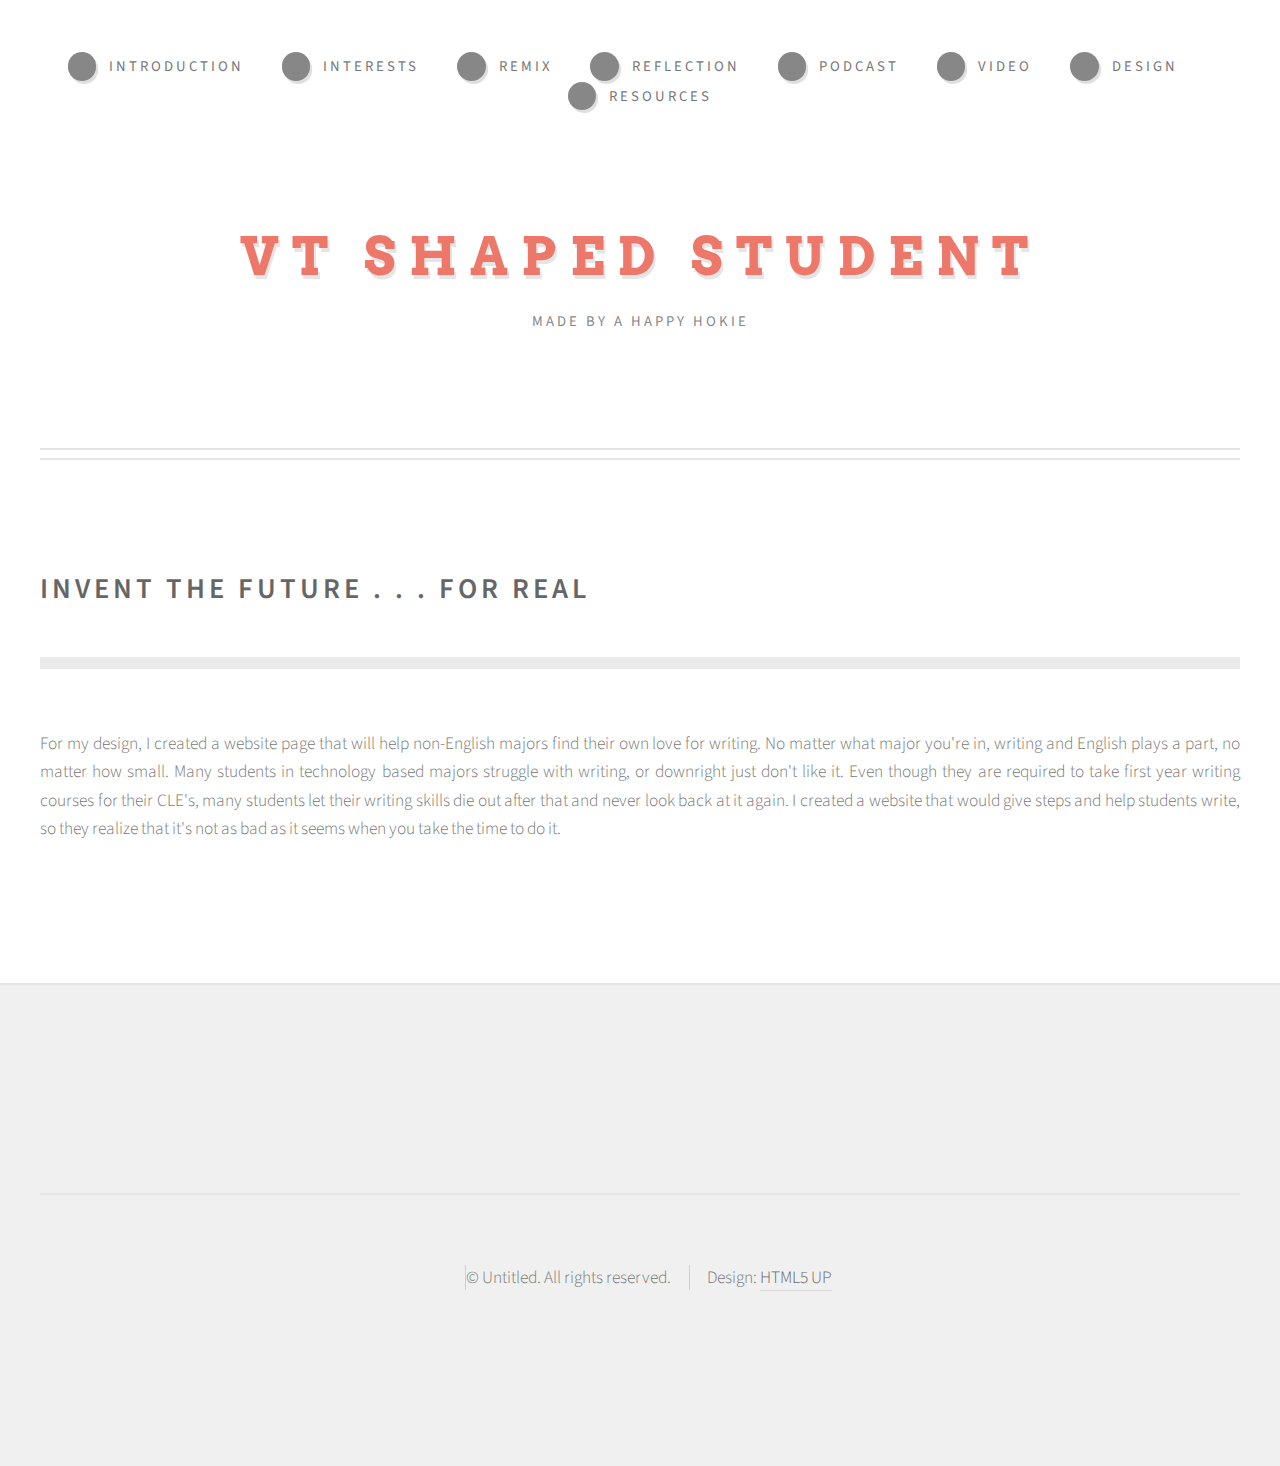
==== commit 6d908a0c: "1" ====
--- a/design.html
+++ b/design.html
@@ -47,7 +47,8 @@
 										<h2><strong>Invent the Future . . . For Real</strong></h2>
 									</header>
 									<span class="image featured"><img src="images/" alt="" /></span>
-
+<p>For my design, I created a website page that will help non-English majors find their own love for writing. No matter what major you're in, writing and English plays a part, no matter how small. Many students in technology based majors struggle with writing, or downright just don't like it. Even though they are required to take first year writing courses for their CLE's, many students let their writing skills die out after that and never look back at it again. I created a website that would give steps and help students write, so they realize that it's not as bad as it seems when you take the time to do it. </p>
+<p> </p>
 								</article>
 
 						</div>
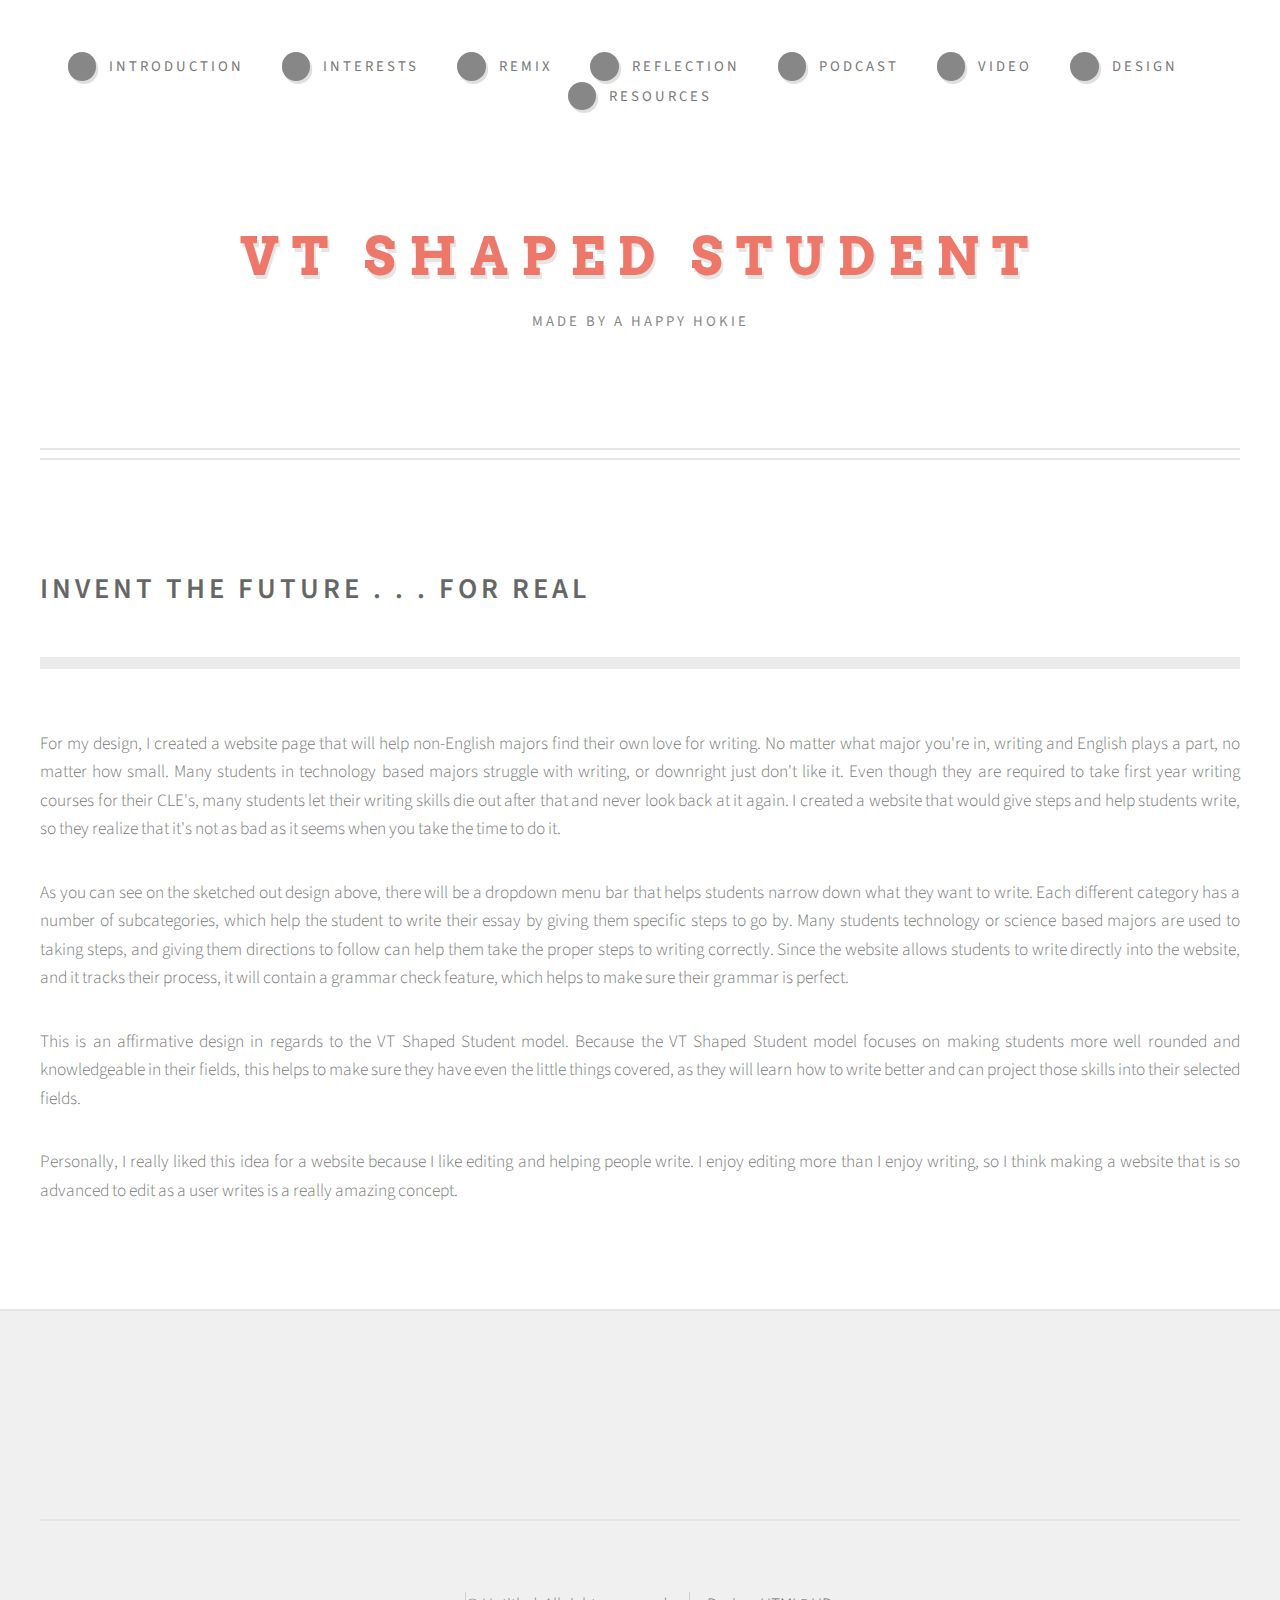
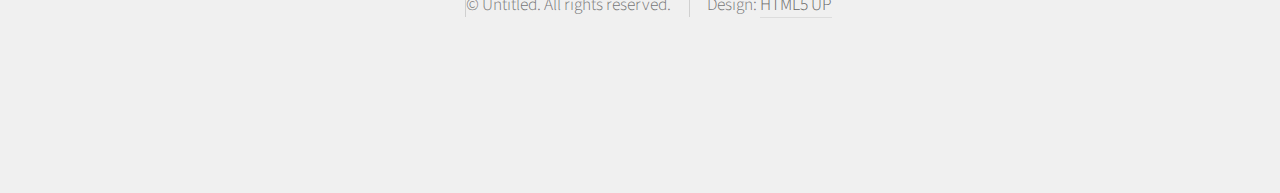
==== commit ca94c417: "design finish" ====
--- a/design.html
+++ b/design.html
@@ -48,8 +48,10 @@
 									</header>
 									<span class="image featured"><img src="images/" alt="" /></span>
 <p>For my design, I created a website page that will help non-English majors find their own love for writing. No matter what major you're in, writing and English plays a part, no matter how small. Many students in technology based majors struggle with writing, or downright just don't like it. Even though they are required to take first year writing courses for their CLE's, many students let their writing skills die out after that and never look back at it again. I created a website that would give steps and help students write, so they realize that it's not as bad as it seems when you take the time to do it. </p>
-<p> </p>
-								</article>
+<p>As you can see on the sketched out design above, there will be a dropdown menu bar that helps students narrow down what they want to write. Each different category has a number of subcategories, which help the student to write their essay by giving them specific steps to go by. Many students technology or science based majors are used to taking steps, and giving them directions to follow can help them take the proper steps to writing correctly. Since the website allows students to write directly into the website, and it tracks their process, it will contain a grammar check feature, which helps to make sure their grammar is perfect. </p>
+<p>This is an affirmative design in regards to the VT Shaped Student model. Because the VT Shaped Student model focuses on making students more well rounded and knowledgeable in their fields, this helps to make sure they have even the little things covered, as they will learn how to write better and can project those skills into their selected fields. </p>
+<p>Personally, I really liked this idea for a website because I like editing and helping people write. I enjoy editing more than I enjoy writing, so I think making a website that is so advanced to edit as a user writes is a really amazing concept.</p>
+</article>
 
 						</div>
 					</div>
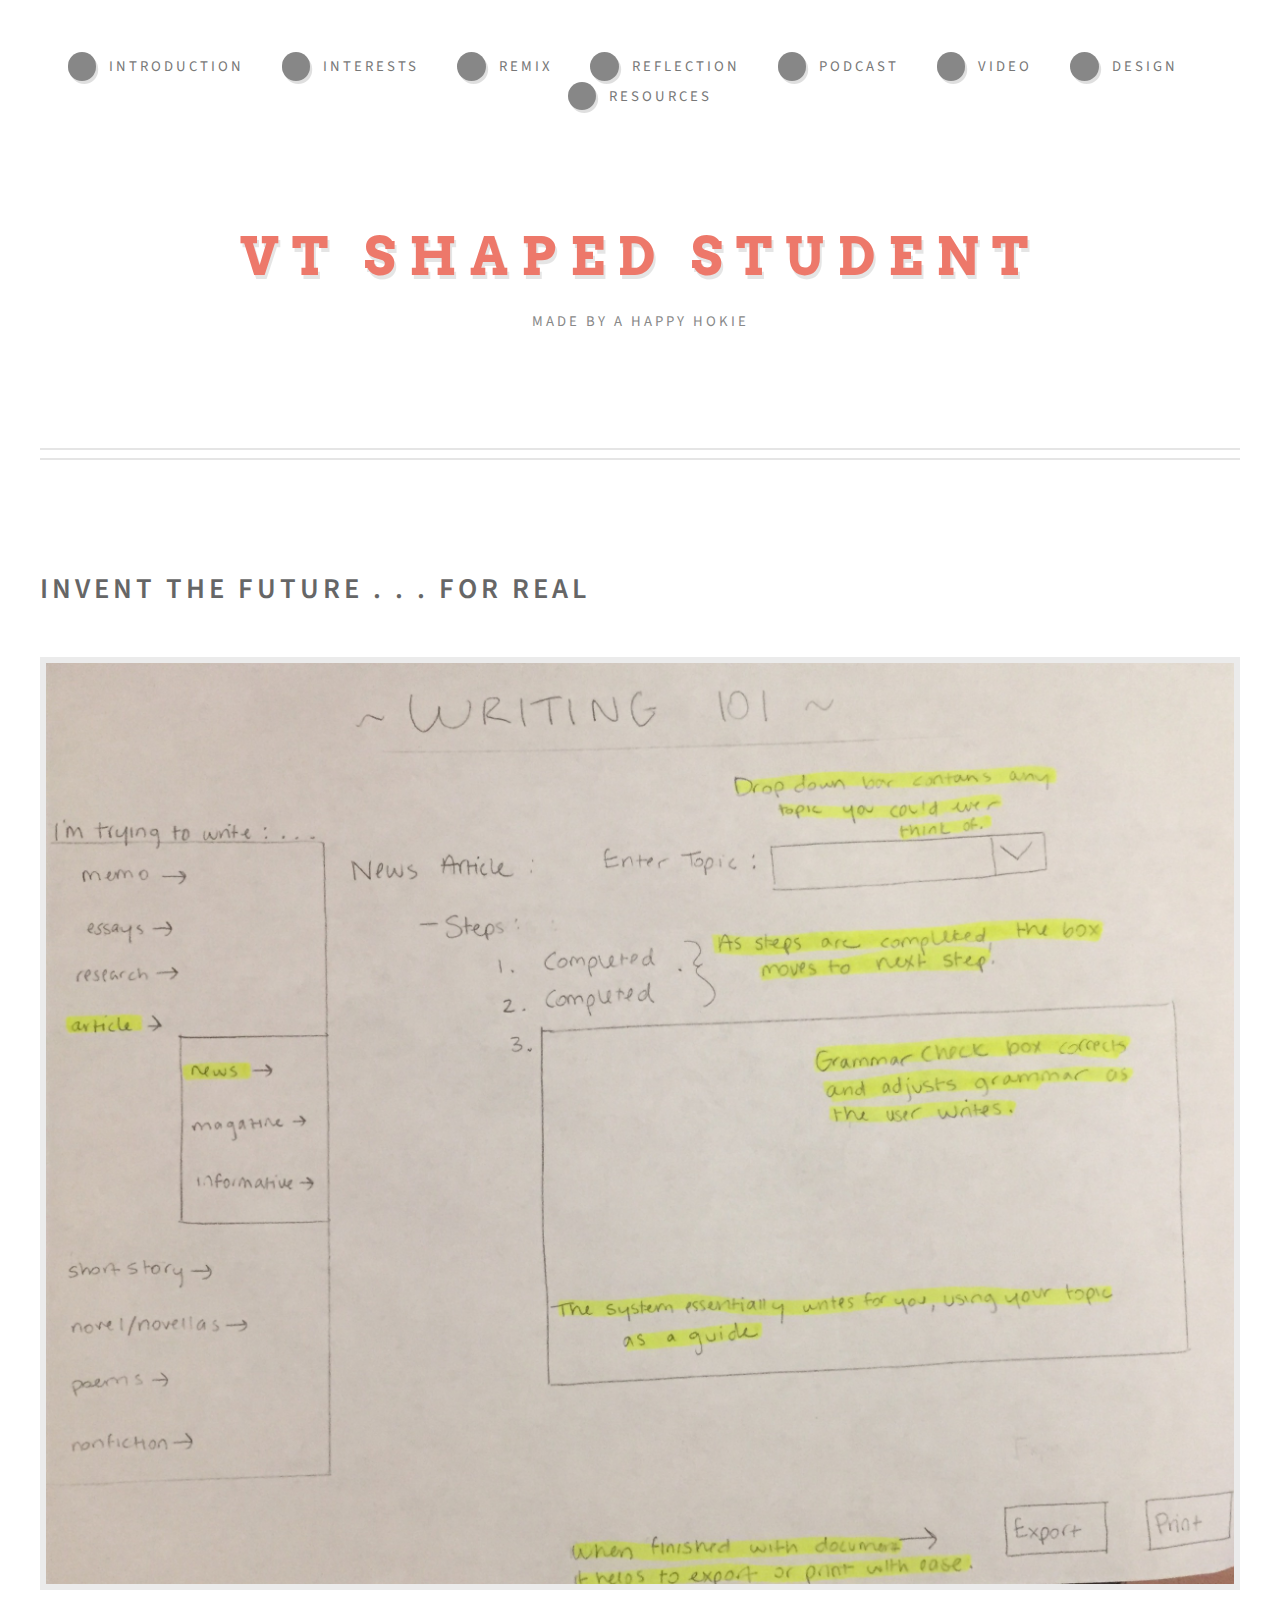
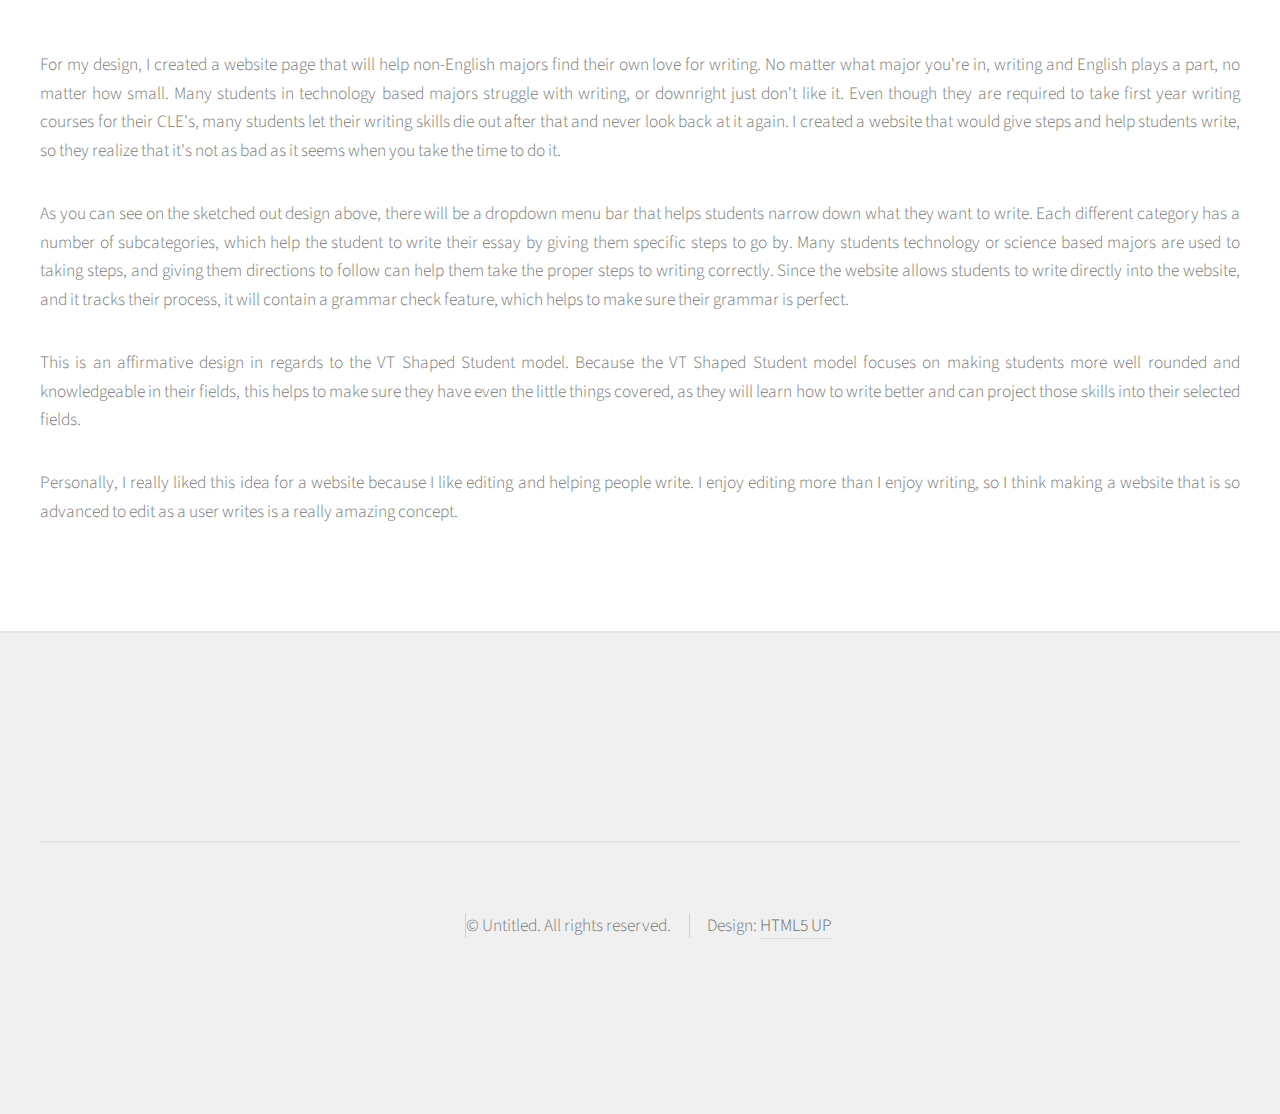
==== commit 0ad1ac7e: "image" ====
--- a/design.html
+++ b/design.html
@@ -46,7 +46,7 @@
 									<header>
 										<h2><strong>Invent the Future . . . For Real</strong></h2>
 									</header>
-									<span class="image featured"><img src="images/" alt="" /></span>
+									<span class="image featured"><img src="images/design.jpg" alt="" /></span>
 <p>For my design, I created a website page that will help non-English majors find their own love for writing. No matter what major you're in, writing and English plays a part, no matter how small. Many students in technology based majors struggle with writing, or downright just don't like it. Even though they are required to take first year writing courses for their CLE's, many students let their writing skills die out after that and never look back at it again. I created a website that would give steps and help students write, so they realize that it's not as bad as it seems when you take the time to do it. </p>
 <p>As you can see on the sketched out design above, there will be a dropdown menu bar that helps students narrow down what they want to write. Each different category has a number of subcategories, which help the student to write their essay by giving them specific steps to go by. Many students technology or science based majors are used to taking steps, and giving them directions to follow can help them take the proper steps to writing correctly. Since the website allows students to write directly into the website, and it tracks their process, it will contain a grammar check feature, which helps to make sure their grammar is perfect. </p>
 <p>This is an affirmative design in regards to the VT Shaped Student model. Because the VT Shaped Student model focuses on making students more well rounded and knowledgeable in their fields, this helps to make sure they have even the little things covered, as they will learn how to write better and can project those skills into their selected fields. </p>
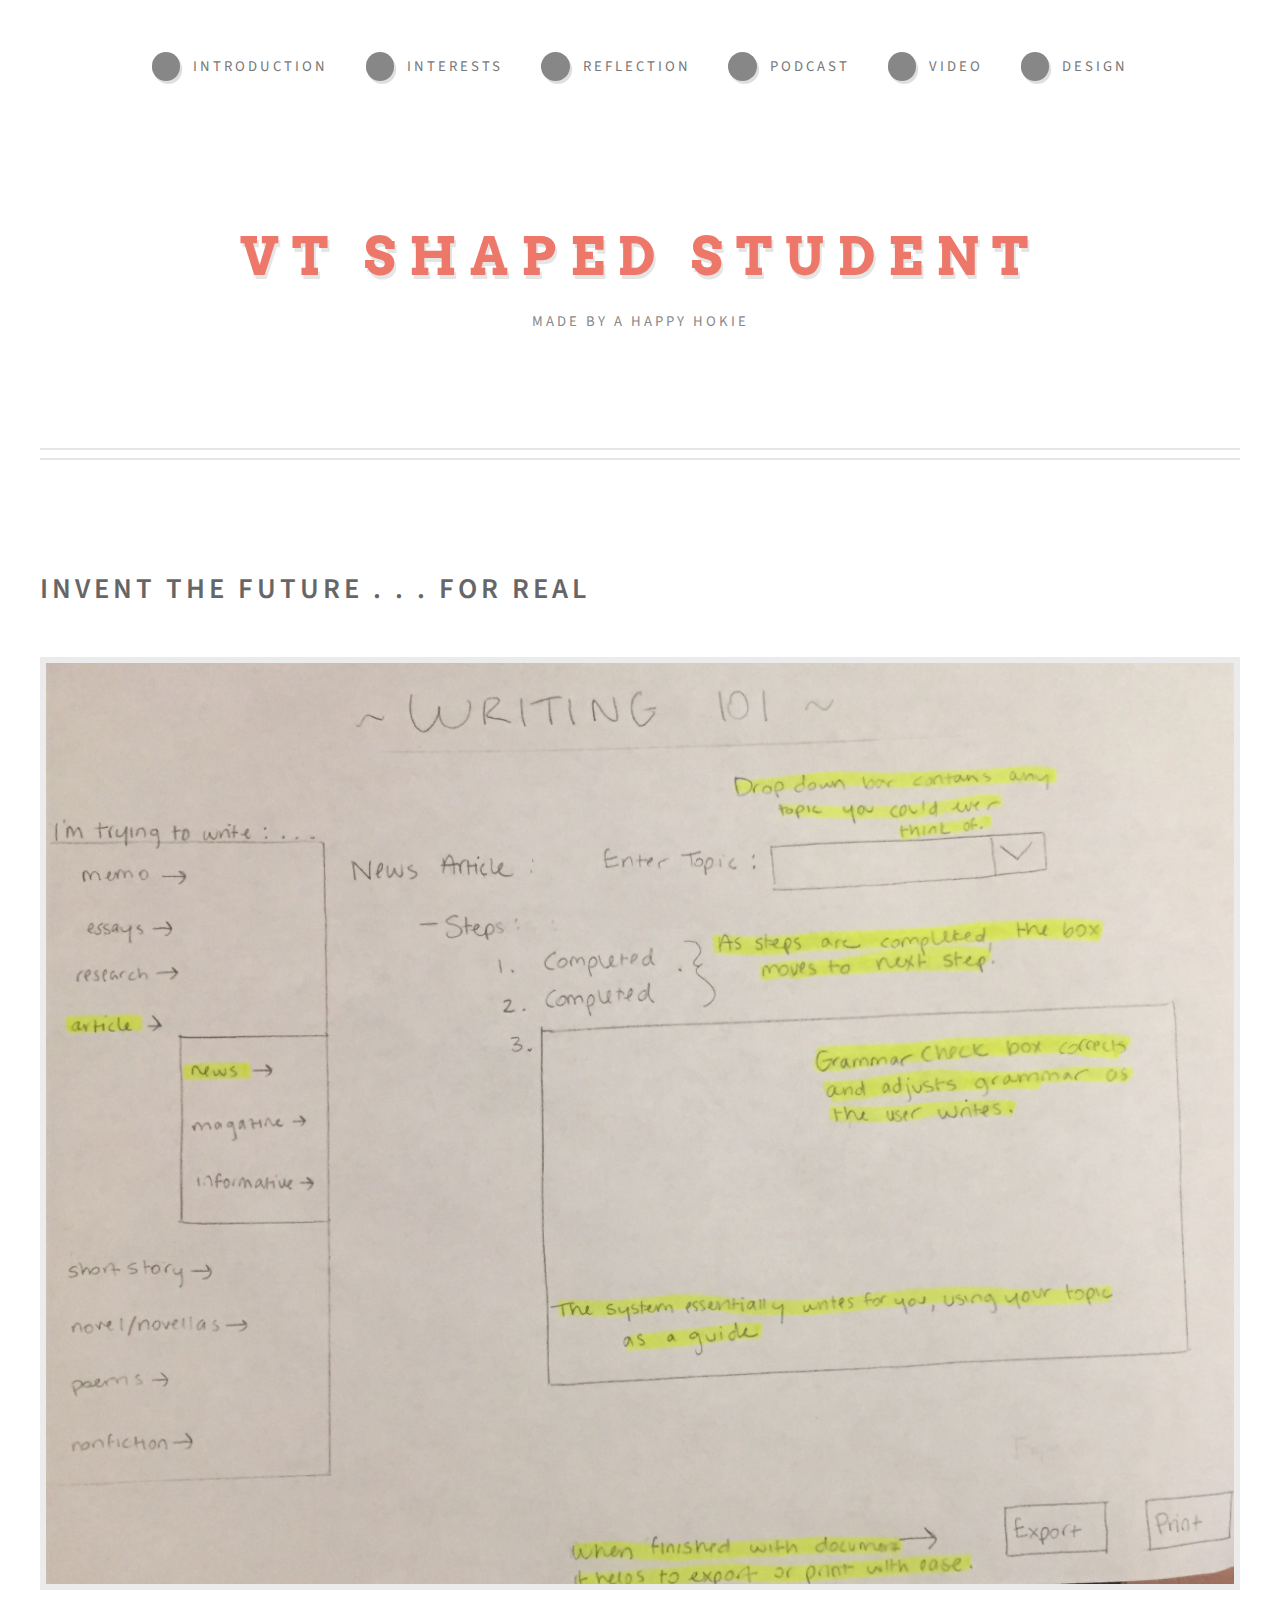
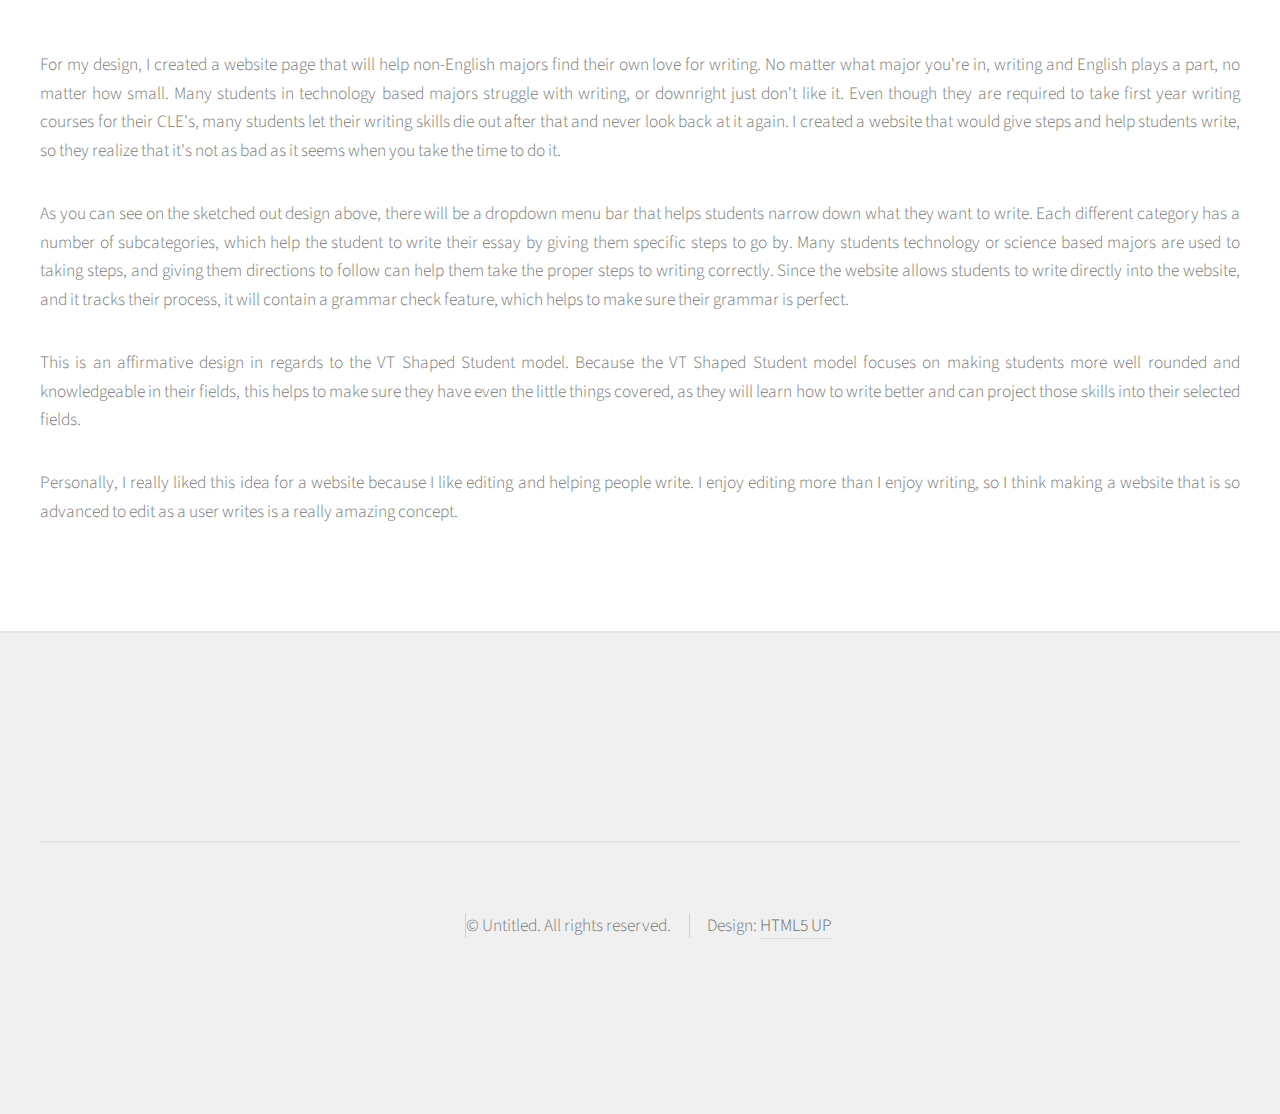
==== commit 9295b79c: "fix" ====
--- a/design.html
+++ b/design.html
@@ -24,12 +24,10 @@
 								<ul>
 									<li><a class="icon fa-home" href="index.html"><span>Introduction</span></a></li>
 									<li><a class="icon fa-cog" href="interests.html"><span>Interests</span></a></li>
-									<li><a class="icon fa-retweet" href="remix.html"><span>Remix</span></a></li>
 									<li><a class="icon fa-sitemap" href="reflection.html"><span>Reflection</span></a></li>
 									<li><a class="icon fa-sitemap" href="podcast.html"><span>Podcast</span></a></li>
 									<li><a class="icon fa-sitemap" href="video.html"><span>Video</span></a></li>
 									<li><a class="icon fa-sitemap" href="design.html"><span>Design</span></a></li>
-									<li><a class="icon fa-sitemap" href="resources.html"><span>Resources</span></a></li>
 								</ul>
 							</nav>
 
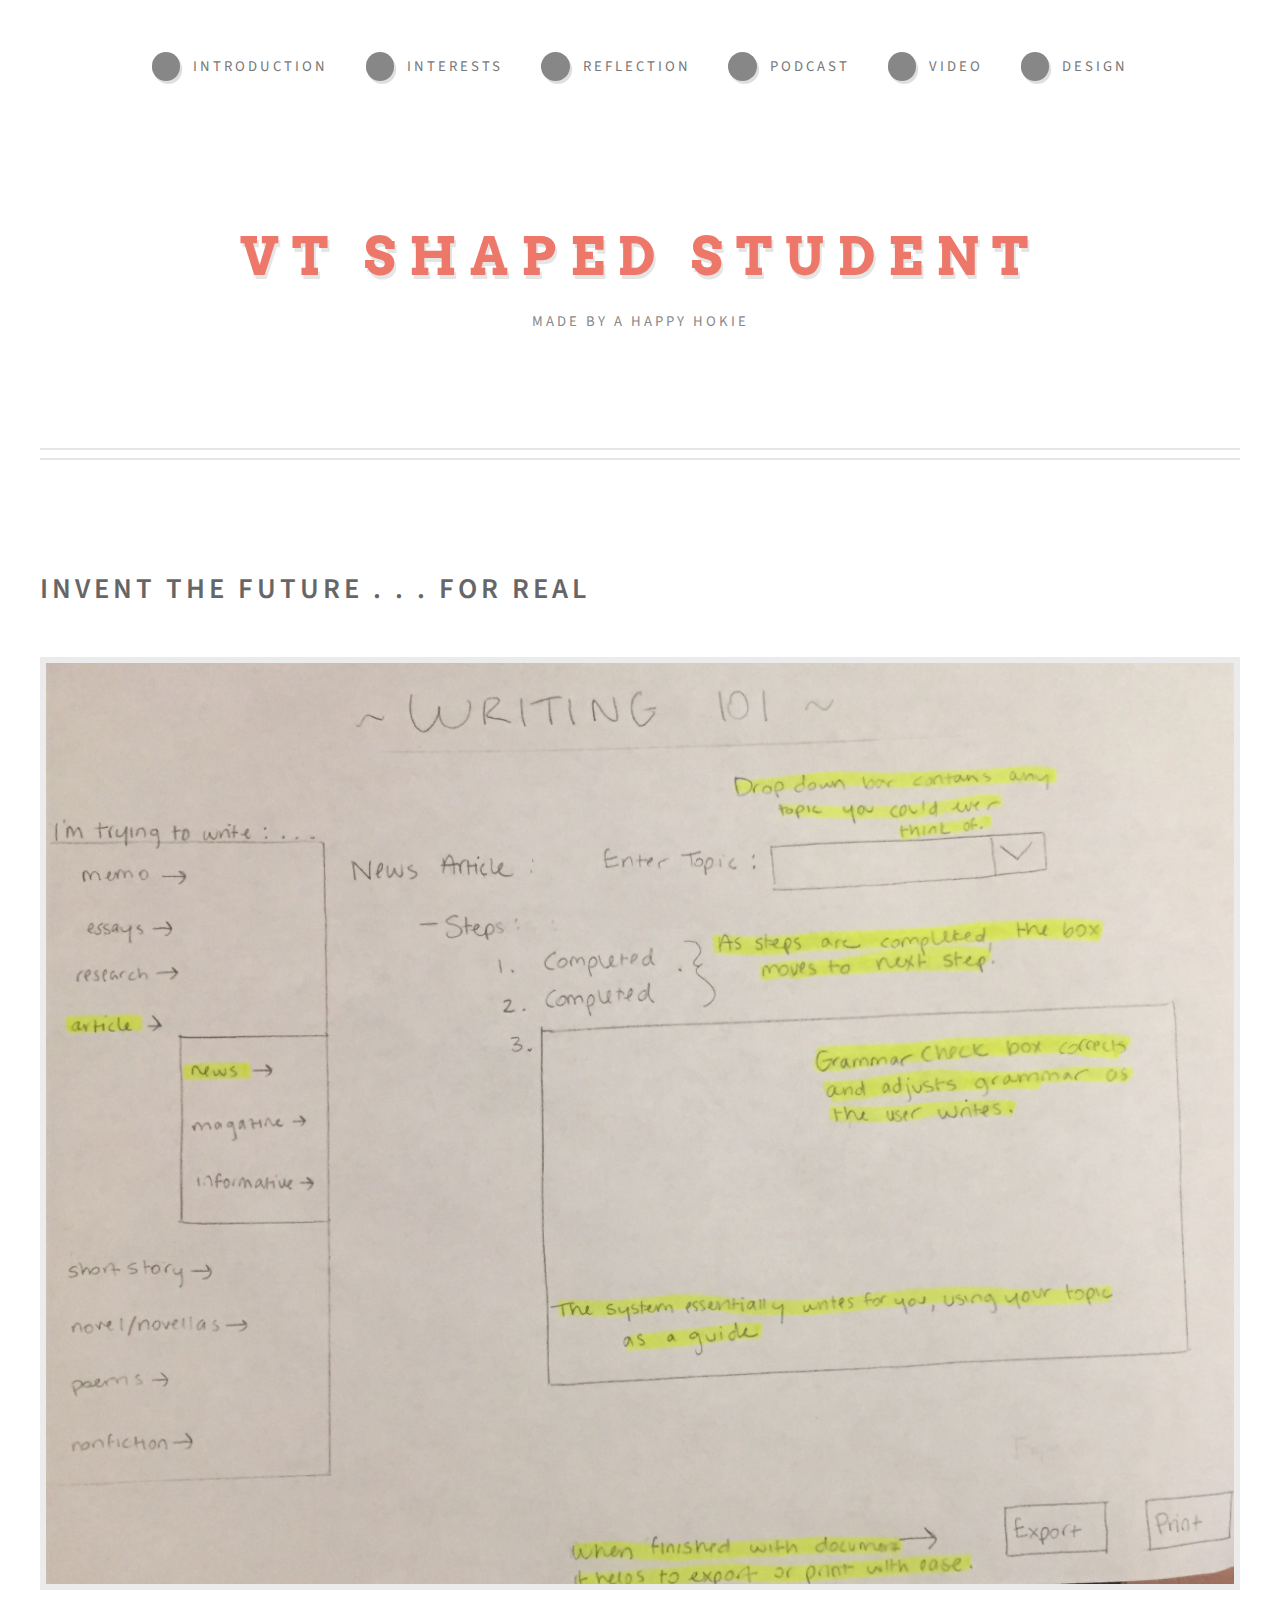
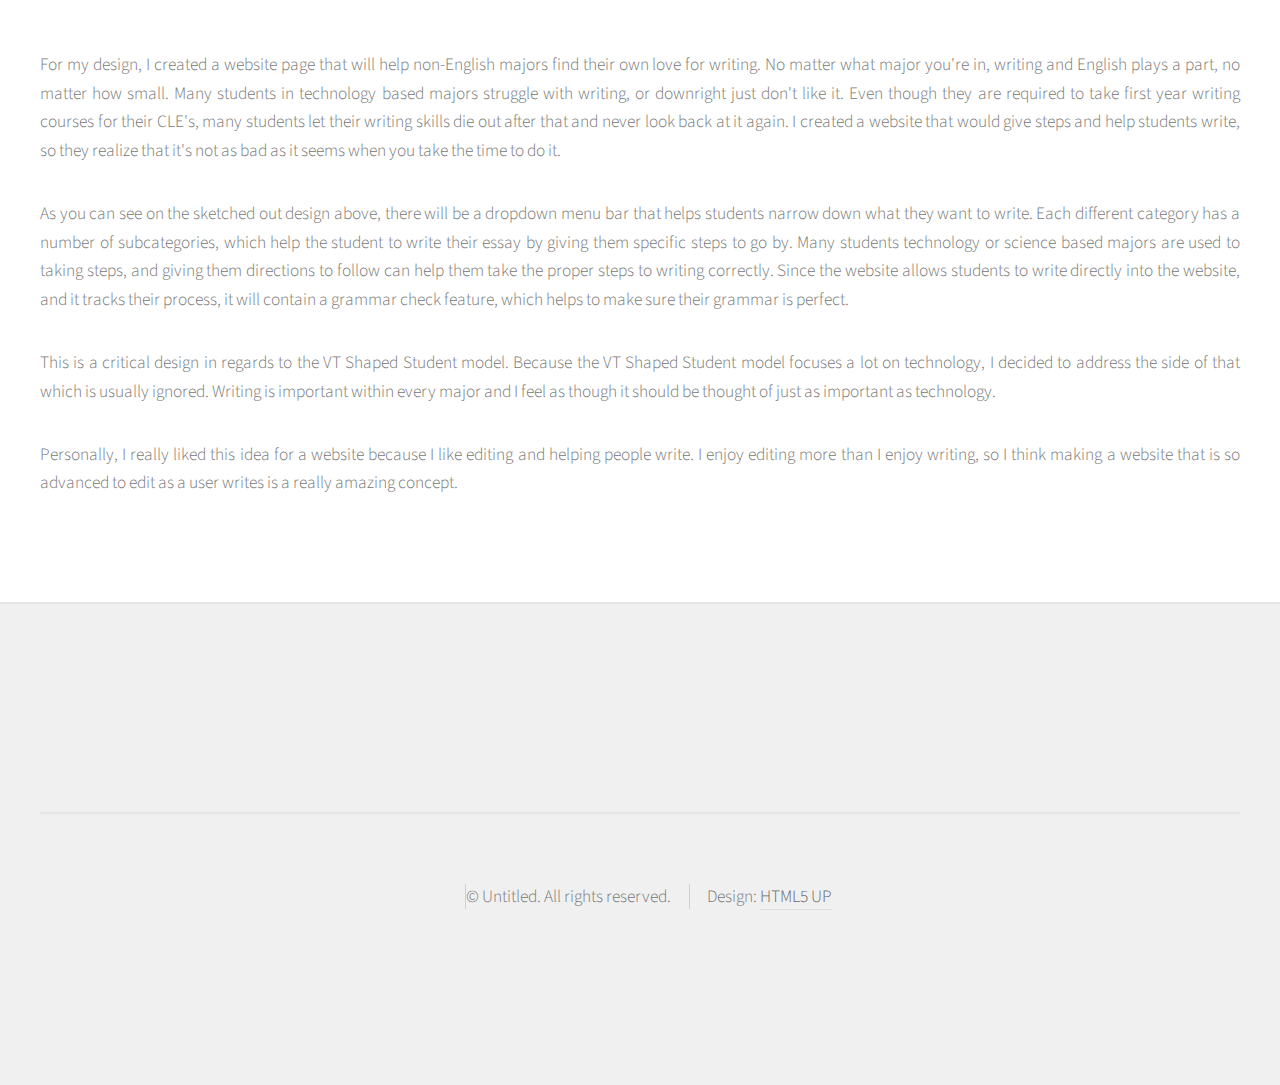
==== commit 936a2460: "last change" ====
--- a/design.html
+++ b/design.html
@@ -47,7 +47,7 @@
 									<span class="image featured"><img src="images/design.jpg" alt="" /></span>
 <p>For my design, I created a website page that will help non-English majors find their own love for writing. No matter what major you're in, writing and English plays a part, no matter how small. Many students in technology based majors struggle with writing, or downright just don't like it. Even though they are required to take first year writing courses for their CLE's, many students let their writing skills die out after that and never look back at it again. I created a website that would give steps and help students write, so they realize that it's not as bad as it seems when you take the time to do it. </p>
 <p>As you can see on the sketched out design above, there will be a dropdown menu bar that helps students narrow down what they want to write. Each different category has a number of subcategories, which help the student to write their essay by giving them specific steps to go by. Many students technology or science based majors are used to taking steps, and giving them directions to follow can help them take the proper steps to writing correctly. Since the website allows students to write directly into the website, and it tracks their process, it will contain a grammar check feature, which helps to make sure their grammar is perfect. </p>
-<p>This is an affirmative design in regards to the VT Shaped Student model. Because the VT Shaped Student model focuses on making students more well rounded and knowledgeable in their fields, this helps to make sure they have even the little things covered, as they will learn how to write better and can project those skills into their selected fields. </p>
+<p>This is a critical design in regards to the VT Shaped Student model. Because the VT Shaped Student model focuses a lot on technology, I decided to address the side of that which is usually ignored. Writing is important within every major and I feel as though it should be thought of just as important as technology. </p>
 <p>Personally, I really liked this idea for a website because I like editing and helping people write. I enjoy editing more than I enjoy writing, so I think making a website that is so advanced to edit as a user writes is a really amazing concept.</p>
 </article>
 
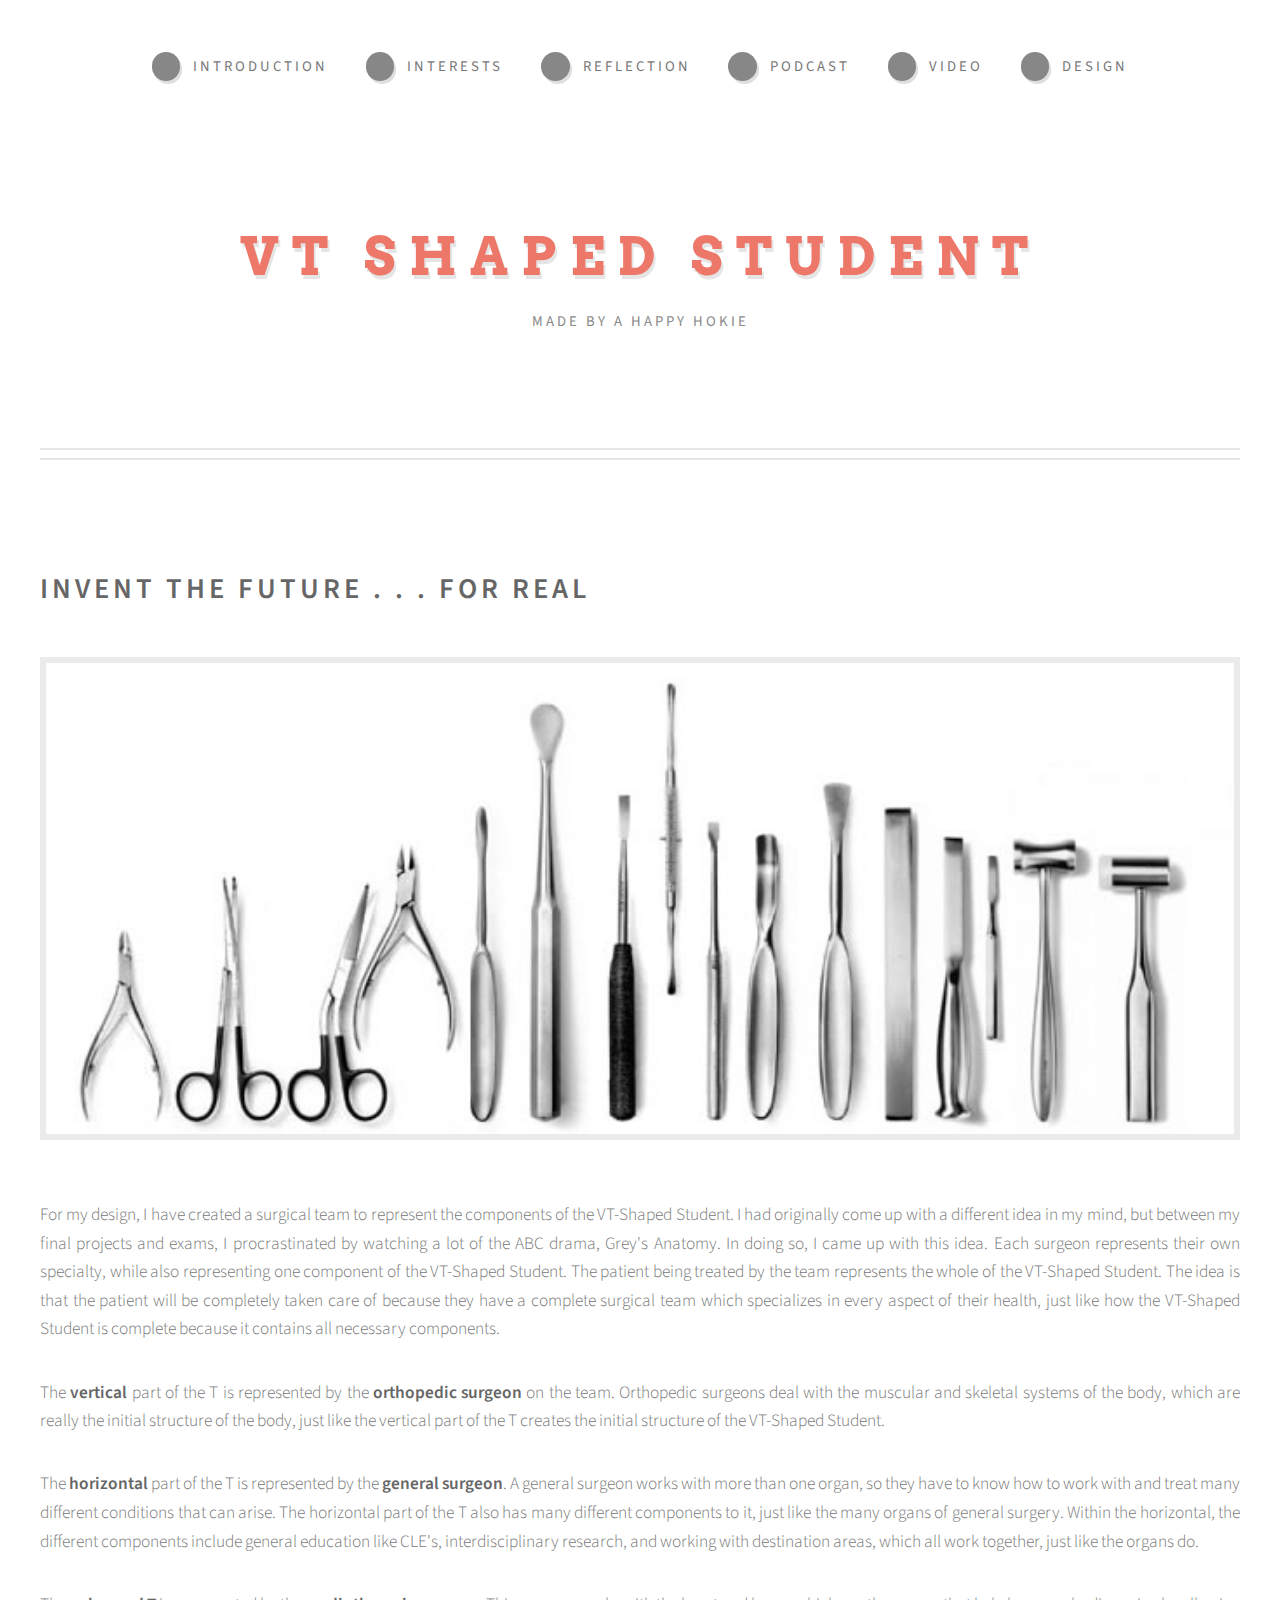
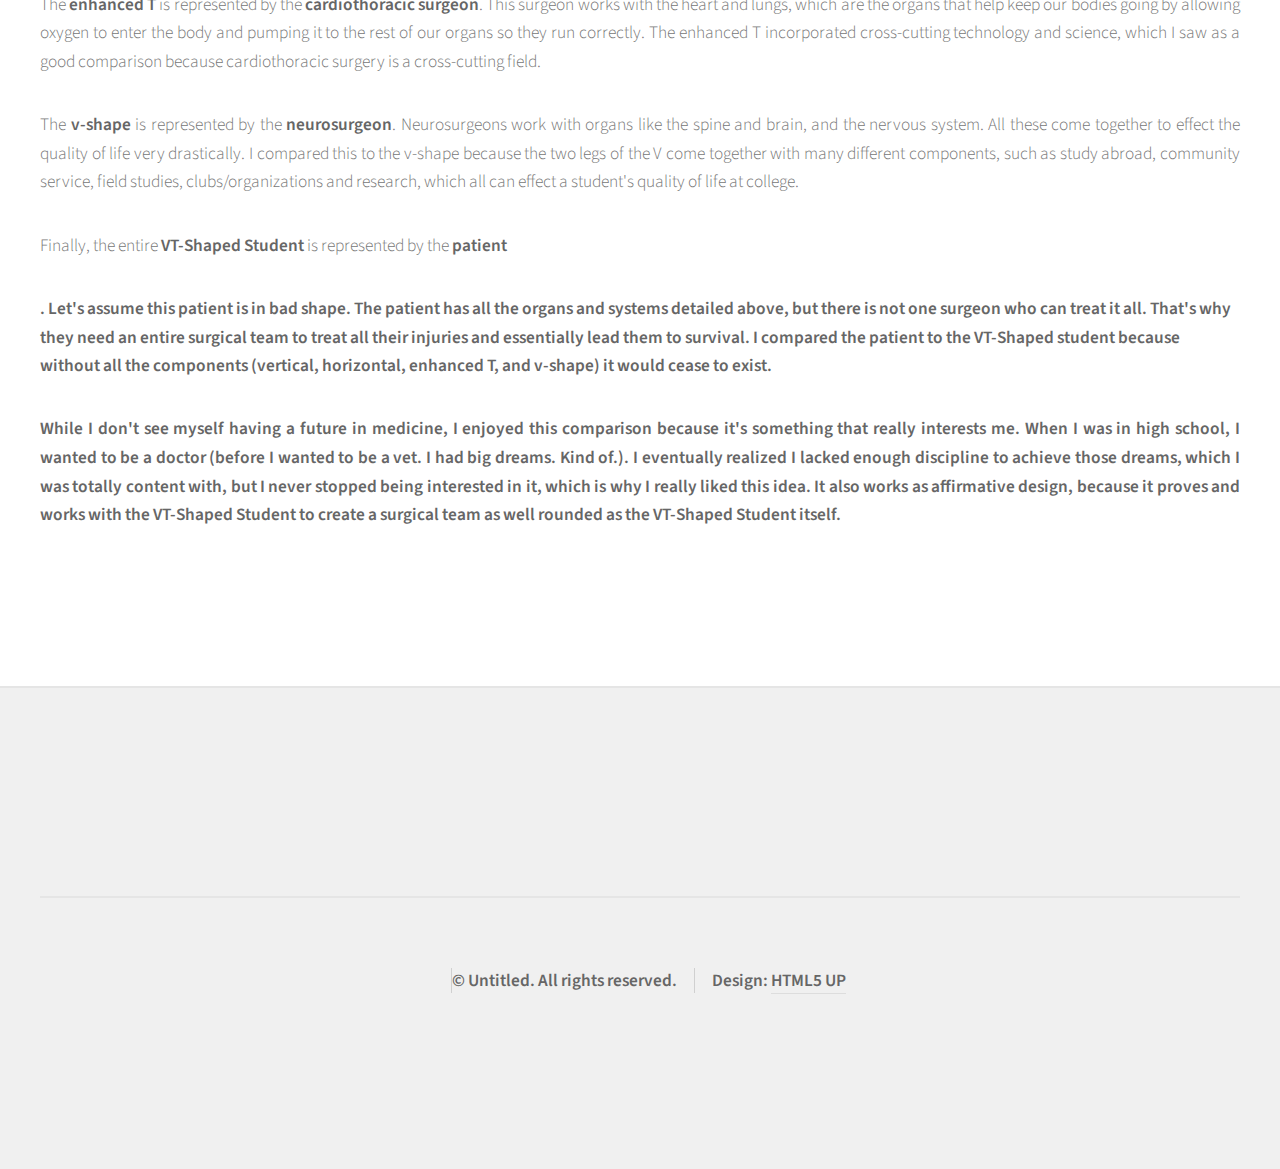
==== commit d86a818f: "finished design" ====
--- a/design.html
+++ b/design.html
@@ -44,11 +44,22 @@
 									<header>
 										<h2><strong>Invent the Future . . . For Real</strong></h2>
 									</header>
-									<span class="image featured"><img src="images/design.jpg" alt="" /></span>
-<p>For my design, I created a website page that will help non-English majors find their own love for writing. No matter what major you're in, writing and English plays a part, no matter how small. Many students in technology based majors struggle with writing, or downright just don't like it. Even though they are required to take first year writing courses for their CLE's, many students let their writing skills die out after that and never look back at it again. I created a website that would give steps and help students write, so they realize that it's not as bad as it seems when you take the time to do it. </p>
-<p>As you can see on the sketched out design above, there will be a dropdown menu bar that helps students narrow down what they want to write. Each different category has a number of subcategories, which help the student to write their essay by giving them specific steps to go by. Many students technology or science based majors are used to taking steps, and giving them directions to follow can help them take the proper steps to writing correctly. Since the website allows students to write directly into the website, and it tracks their process, it will contain a grammar check feature, which helps to make sure their grammar is perfect. </p>
-<p>This is a critical design in regards to the VT Shaped Student model. Because the VT Shaped Student model focuses a lot on technology, I decided to address the side of that which is usually ignored. Writing is important within every major and I feel as though it should be thought of just as important as technology. </p>
-<p>Personally, I really liked this idea for a website because I like editing and helping people write. I enjoy editing more than I enjoy writing, so I think making a website that is so advanced to edit as a user writes is a really amazing concept.</p>
+									<span class="image featured"><img src="images/pic.jpg" alt="" /></span>
+
+<p>For my design, I have created a surgical team to represent the components of the VT-Shaped Student. I had originally come up with a different idea in my mind, but between my final projects and exams, I procrastinated by watching a lot of the ABC drama, Grey's Anatomy. In doing so, I came up with this idea. Each surgeon represents their own specialty, while also representing one component of the VT-Shaped Student. The patient being treated by the team represents the whole of the VT-Shaped Student. The idea is that the patient will be completely taken care of because they have a complete surgical team which specializes in every aspect of their health, just like how the VT-Shaped Student is complete because it contains all necessary components.</p>
+
+<p>The <b>vertical</b> part of the T is represented by the <b>orthopedic surgeon</b> on the team. Orthopedic surgeons deal with the muscular and skeletal systems of the body, which are really the initial structure of the body, just like the vertical part of the T creates the initial structure of the VT-Shaped Student. </p>
+
+<p>The <b>horizontal</b> part of the T is represented by the <b>general surgeon</b>. A general surgeon works with more than one organ, so they have to know how to work with and treat many different conditions that can arise. The horizontal part of the T also has many different components to it, just like the many organs of general surgery. Within the horizontal, the different components include general education like CLE's, interdisciplinary research, and working with destination areas, which all work together, just like the organs do. </p>
+
+<p>The <b>enhanced T</b> is represented by the <b>cardiothoracic surgeon</b>. This surgeon works with the heart and lungs, which are the organs that help keep our bodies going by allowing oxygen to enter the body and pumping it to the rest of our organs so they run correctly. The enhanced T incorporated cross-cutting technology and science, which I saw as a good comparison because cardiothoracic surgery is a cross-cutting field. </p>
+
+<p>The <b>v-shape</b> is represented by the <b>neurosurgeon</b>. Neurosurgeons work with organs like the spine and brain, and the nervous system. All these come together to effect the quality of life very drastically. I compared this to the v-shape because the two legs of the V come together with many different components, such as study abroad, community service, field studies, clubs/organizations and research, which all can effect a student's quality of life at college. </p>
+
+<p>Finally, the entire <b>VT-Shaped Student</b> is represented by the <b>patient</p>. Let's assume this patient is in bad shape. The patient has all the organs and systems detailed above, but there is not one surgeon who can treat it all. That's why they need an entire surgical team to treat all their injuries and essentially lead them to survival. I compared the patient to the VT-Shaped student because without all the components (vertical, horizontal, enhanced T, and v-shape) it would cease to exist. </p>
+
+<p>While I don't see myself having a future in medicine, I enjoyed this comparison because it's something that really interests me. When I was in high school, I wanted to be a doctor (before I wanted to be a vet. I had big dreams. Kind of.). I eventually realized I lacked enough discipline to achieve those dreams, which I was totally content with, but I never stopped being interested in it, which is why I really liked this idea. It also works as affirmative design, because it proves and works with the VT-Shaped Student to create a surgical team as well rounded as the VT-Shaped Student itself.</p>
+
 </article>
 
 						</div>
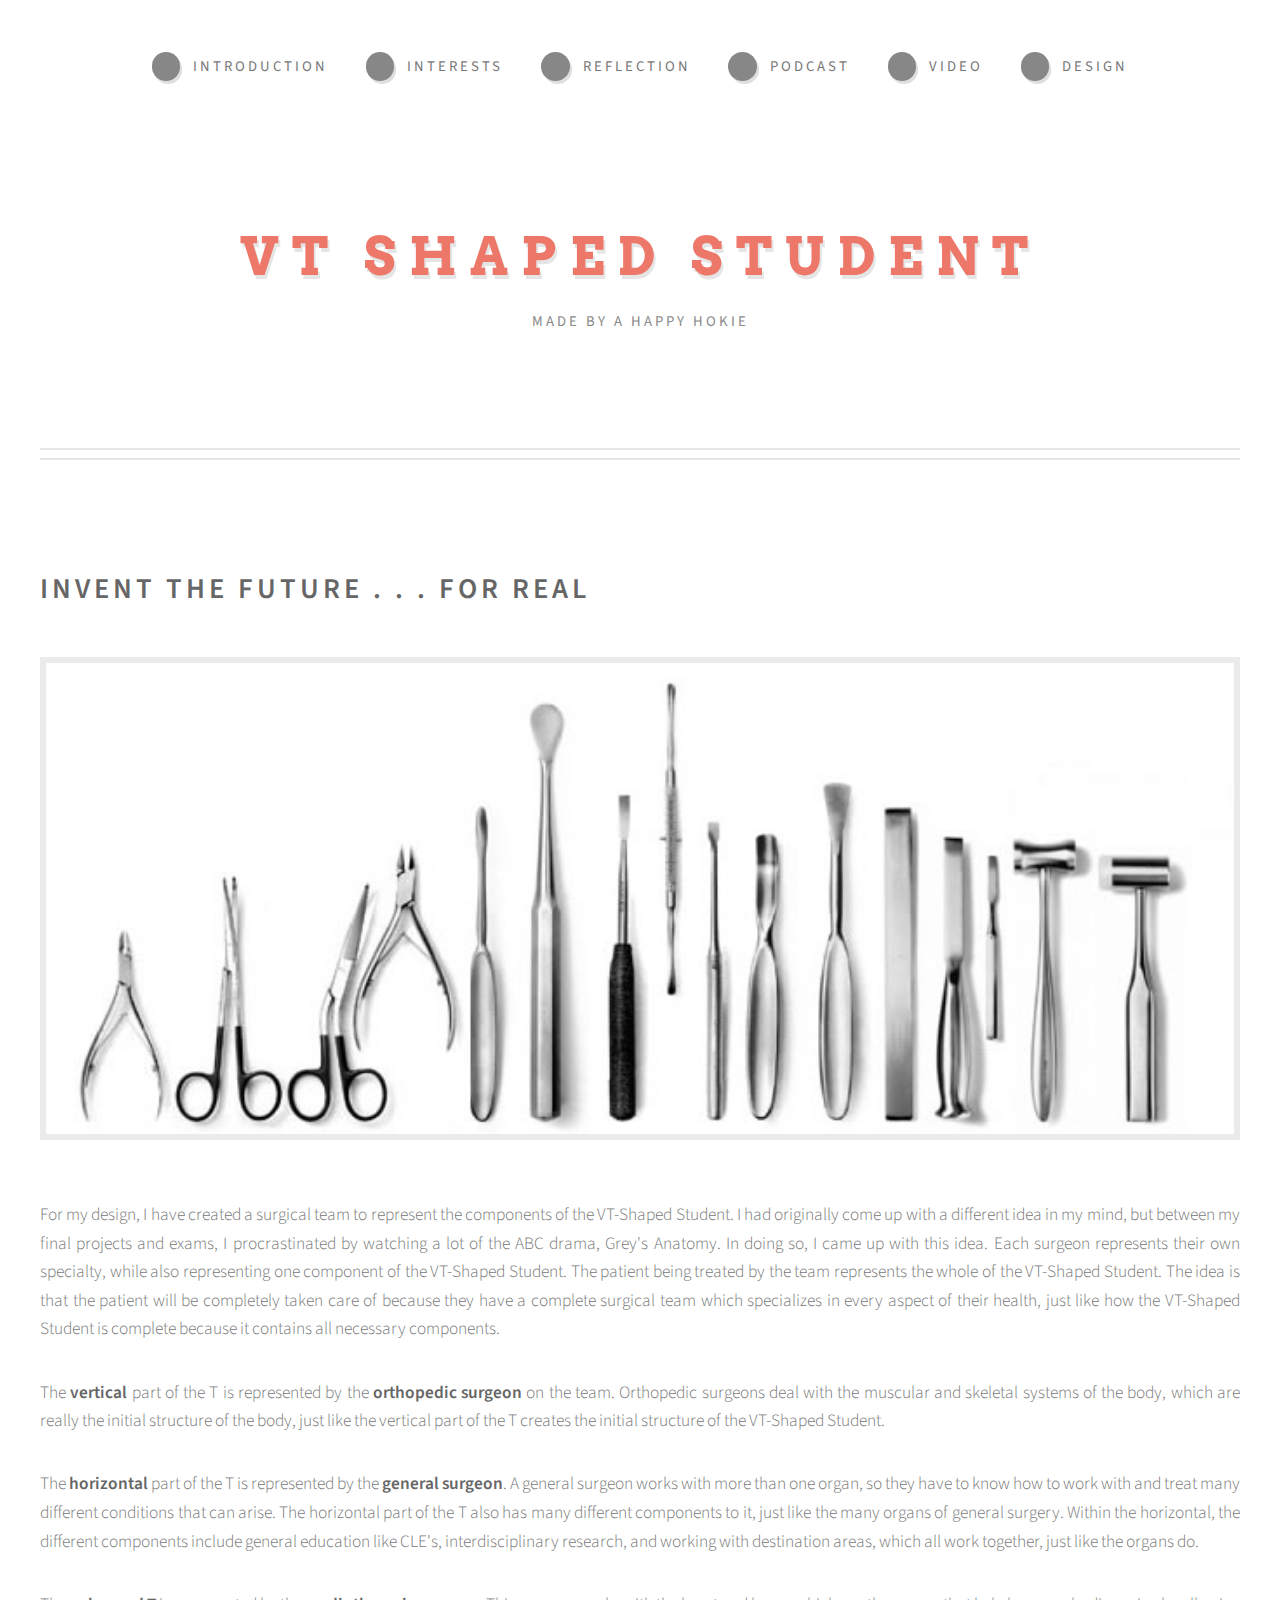
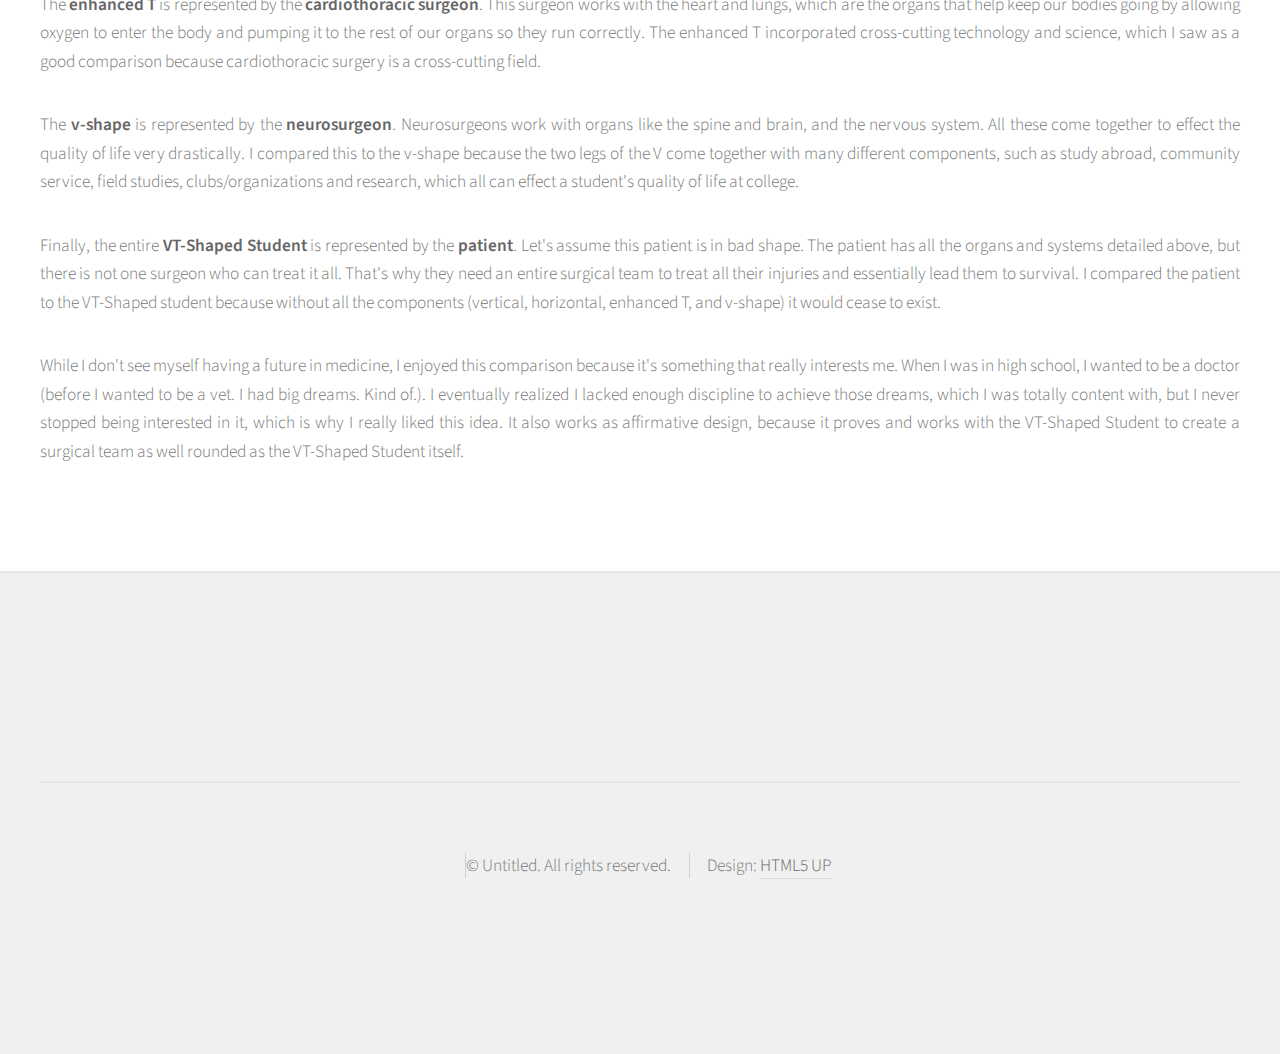
==== commit e3fcf01d: "final" ====
--- a/design.html
+++ b/design.html
@@ -56,7 +56,7 @@
 
 <p>The <b>v-shape</b> is represented by the <b>neurosurgeon</b>. Neurosurgeons work with organs like the spine and brain, and the nervous system. All these come together to effect the quality of life very drastically. I compared this to the v-shape because the two legs of the V come together with many different components, such as study abroad, community service, field studies, clubs/organizations and research, which all can effect a student's quality of life at college. </p>
 
-<p>Finally, the entire <b>VT-Shaped Student</b> is represented by the <b>patient</p>. Let's assume this patient is in bad shape. The patient has all the organs and systems detailed above, but there is not one surgeon who can treat it all. That's why they need an entire surgical team to treat all their injuries and essentially lead them to survival. I compared the patient to the VT-Shaped student because without all the components (vertical, horizontal, enhanced T, and v-shape) it would cease to exist. </p>
+<p>Finally, the entire <b>VT-Shaped Student</b> is represented by the <b>patient</b>. Let's assume this patient is in bad shape. The patient has all the organs and systems detailed above, but there is not one surgeon who can treat it all. That's why they need an entire surgical team to treat all their injuries and essentially lead them to survival. I compared the patient to the VT-Shaped student because without all the components (vertical, horizontal, enhanced T, and v-shape) it would cease to exist. </p>
 
 <p>While I don't see myself having a future in medicine, I enjoyed this comparison because it's something that really interests me. When I was in high school, I wanted to be a doctor (before I wanted to be a vet. I had big dreams. Kind of.). I eventually realized I lacked enough discipline to achieve those dreams, which I was totally content with, but I never stopped being interested in it, which is why I really liked this idea. It also works as affirmative design, because it proves and works with the VT-Shaped Student to create a surgical team as well rounded as the VT-Shaped Student itself.</p>
 
